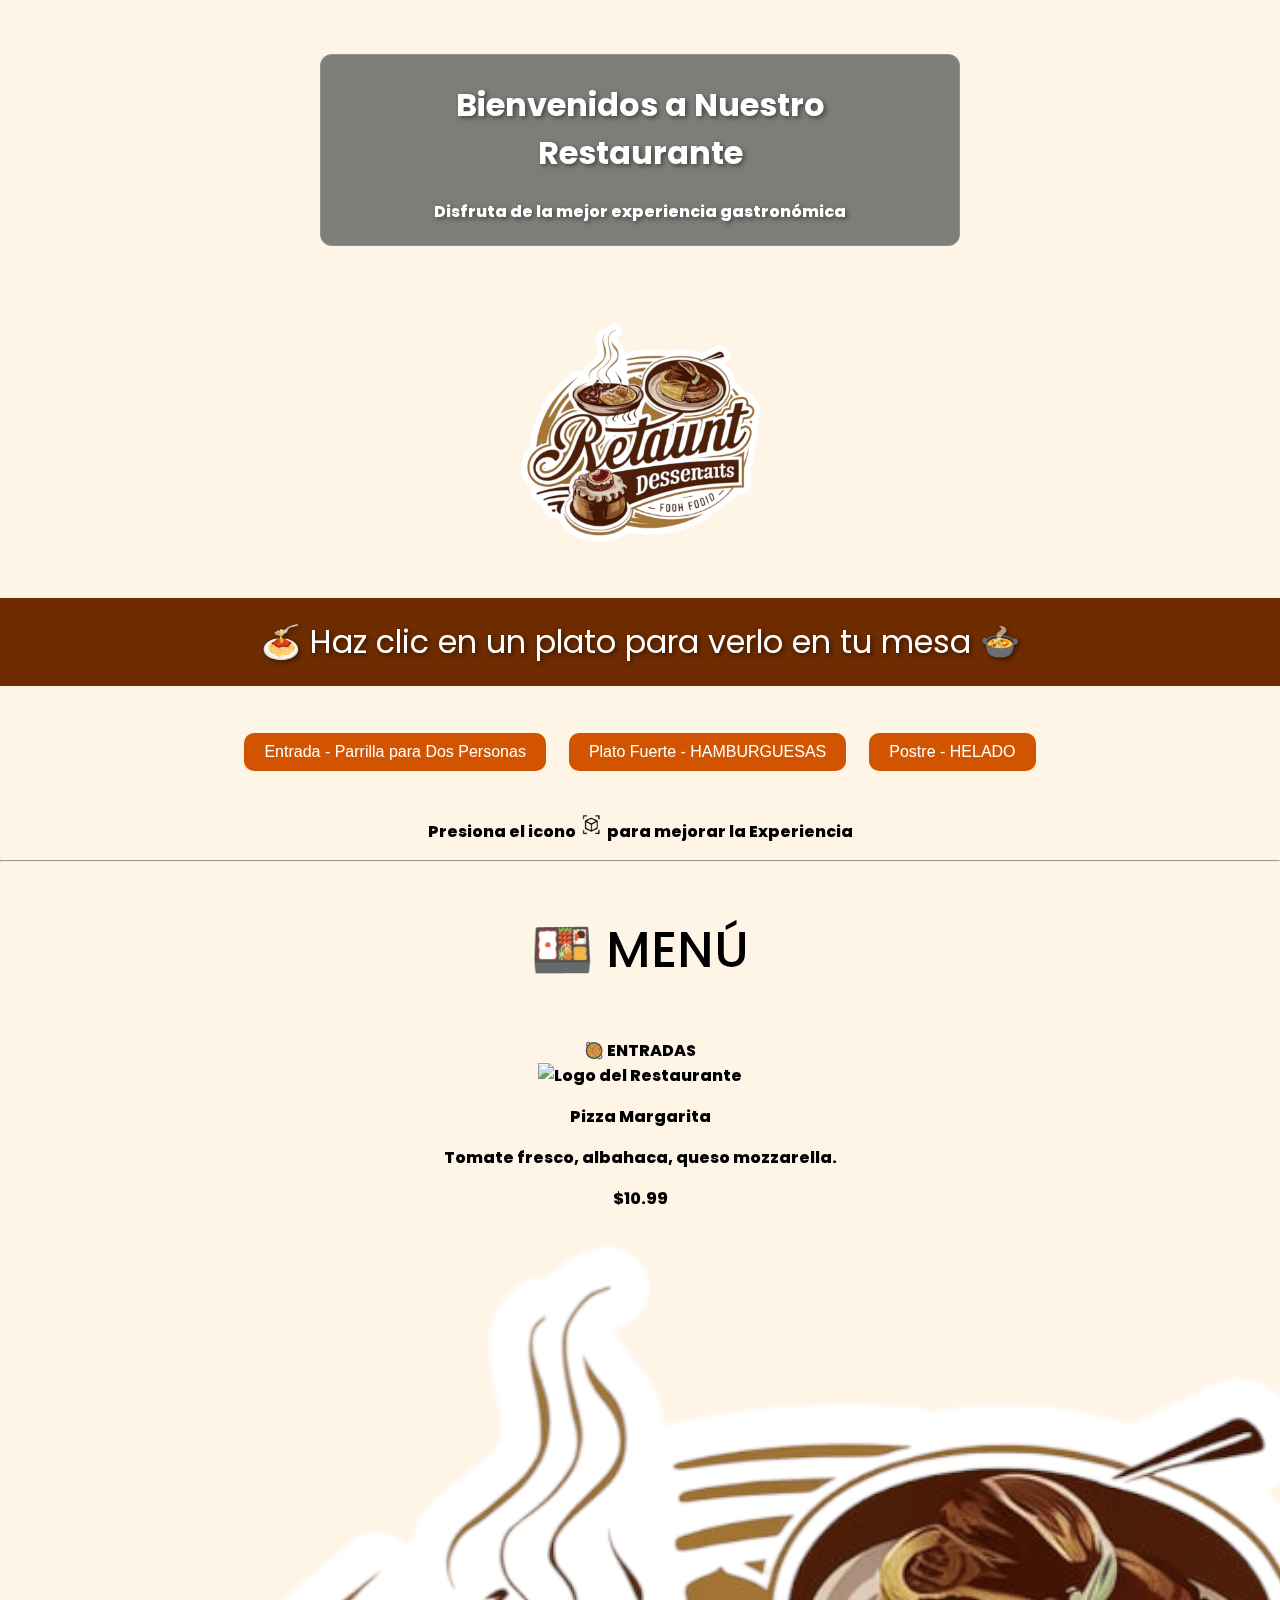
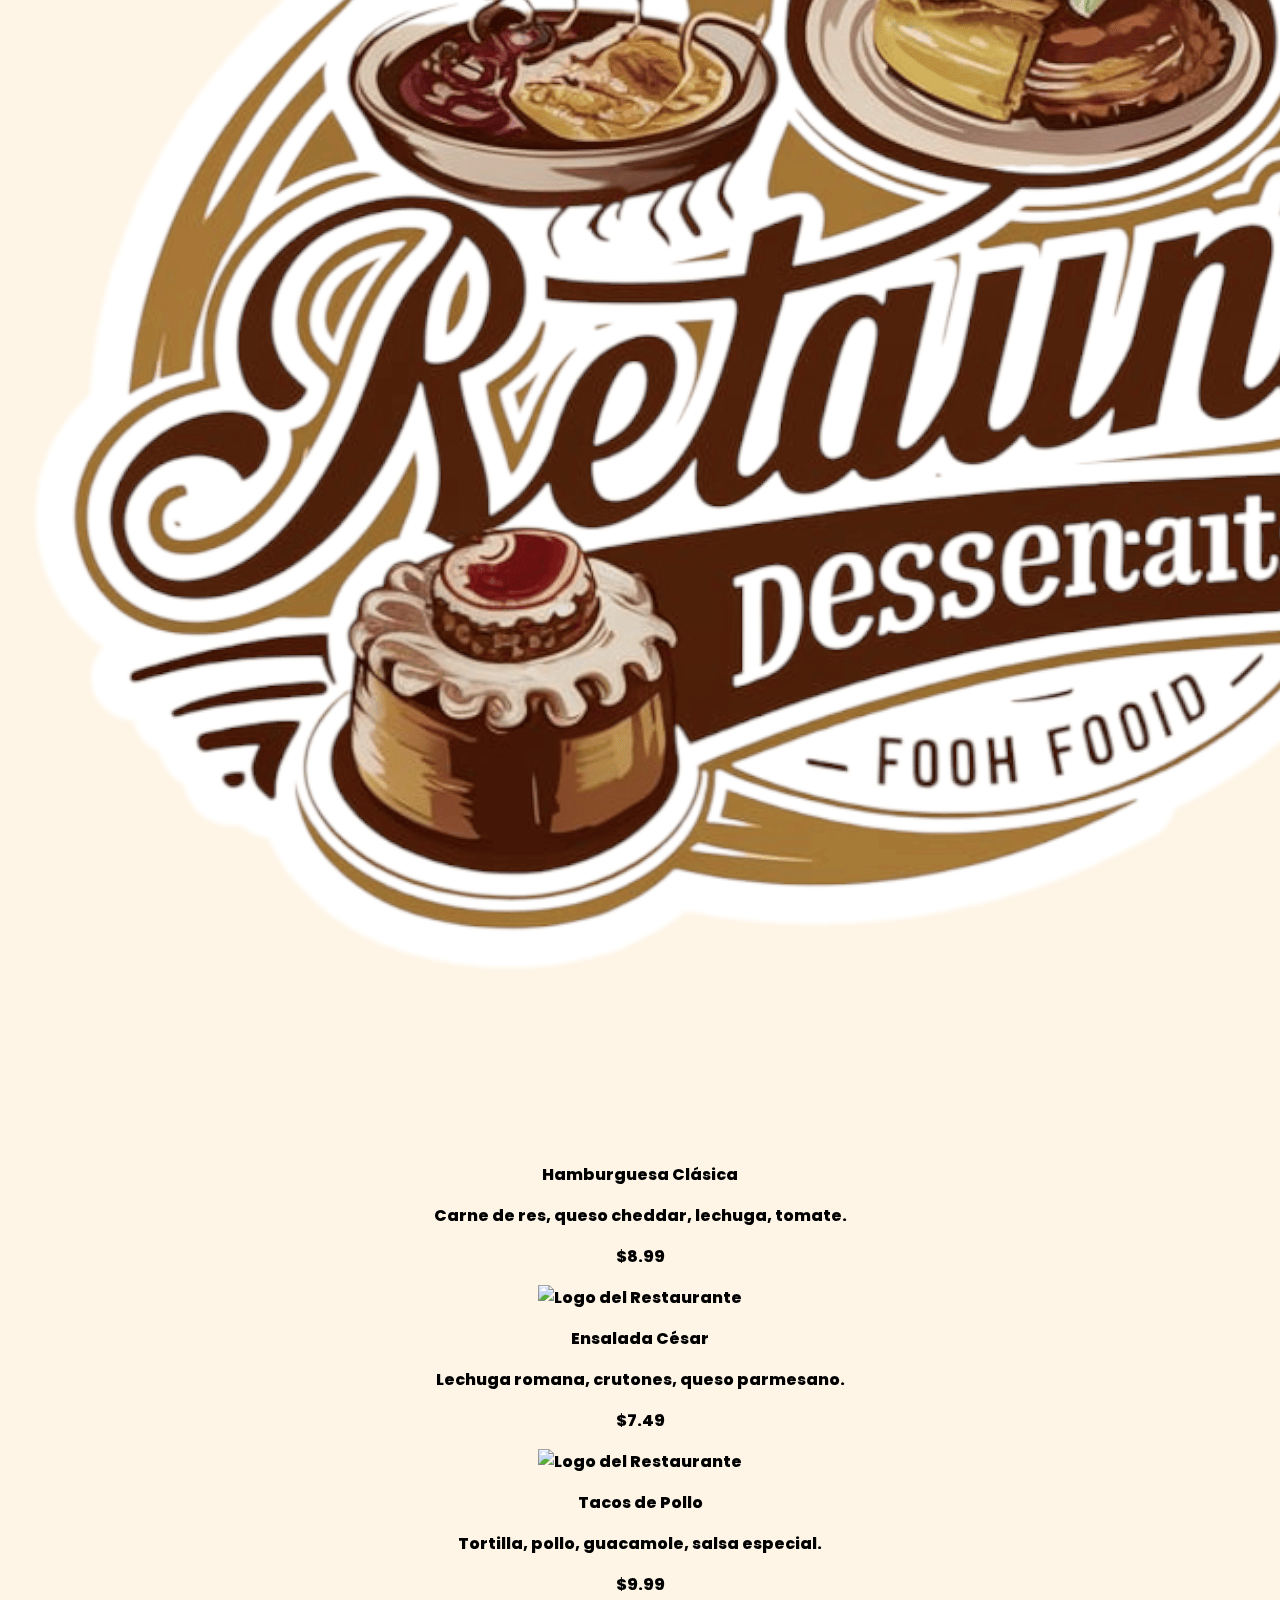
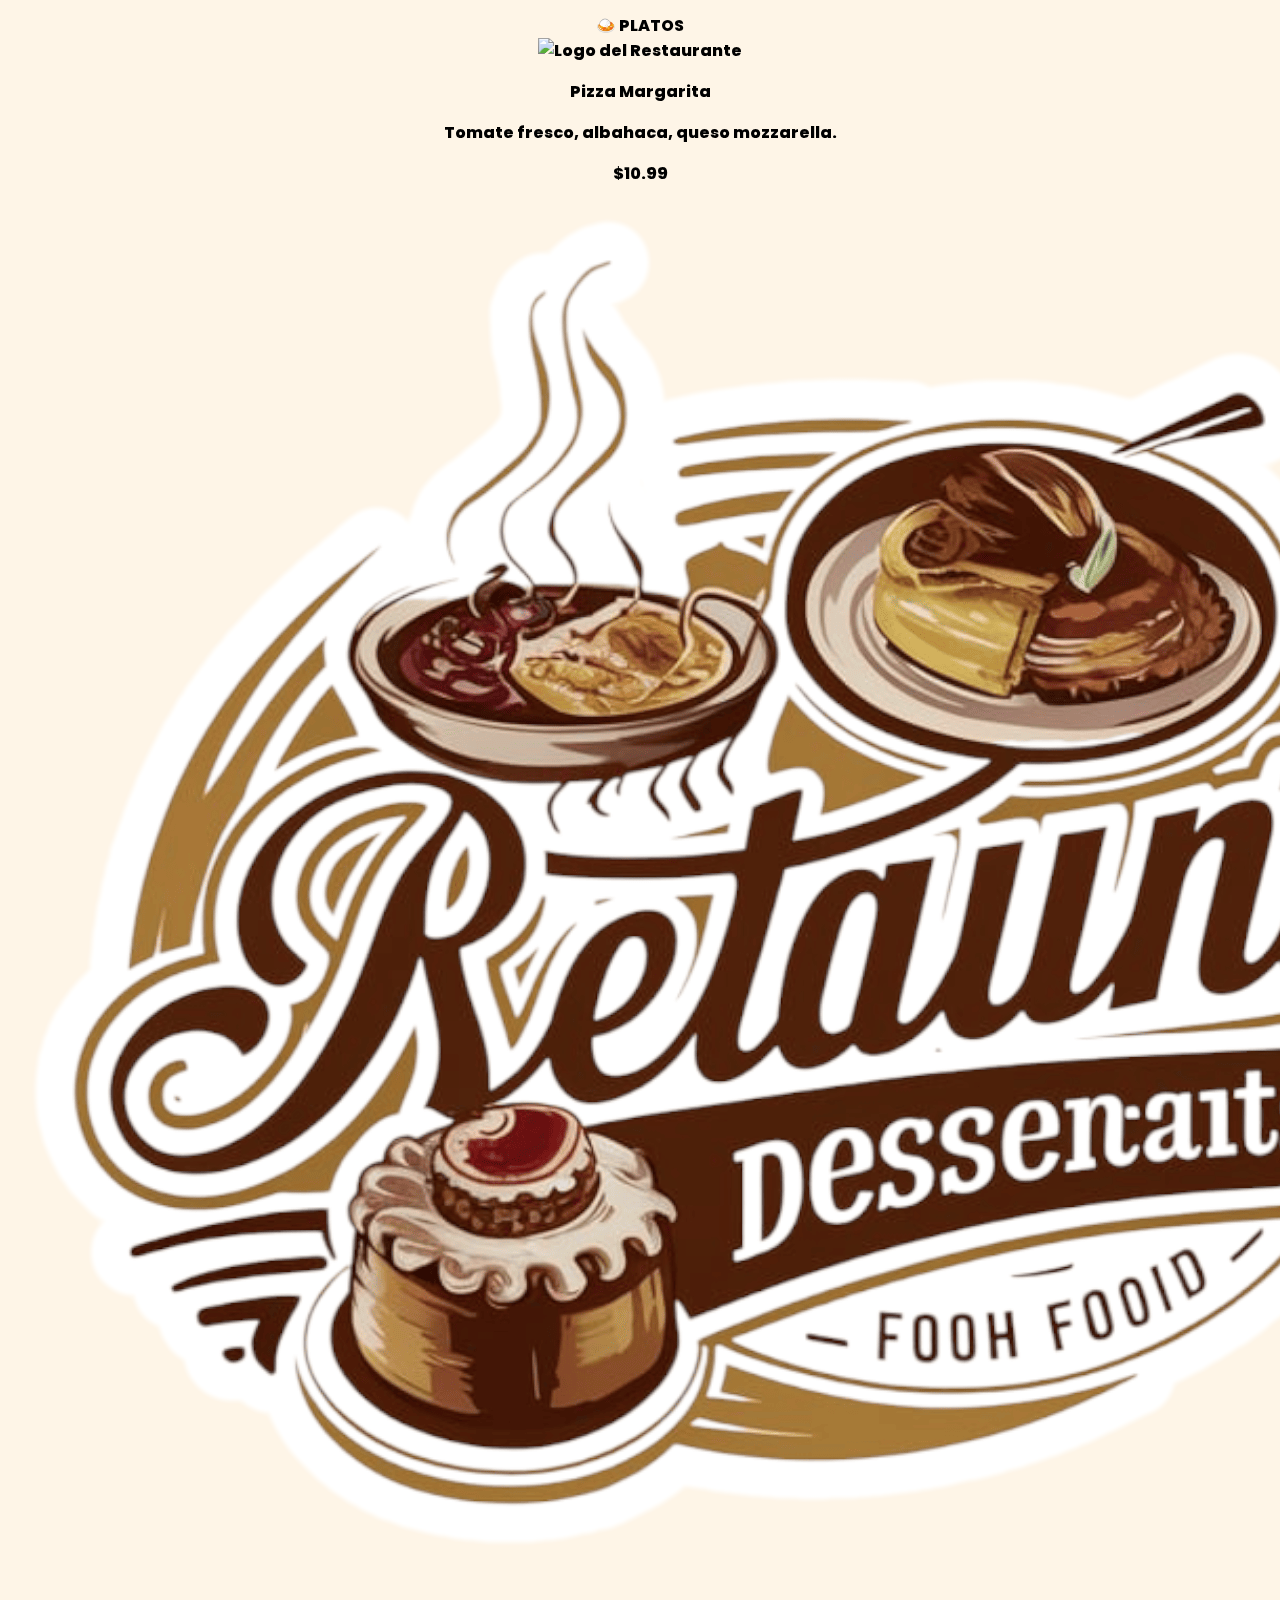
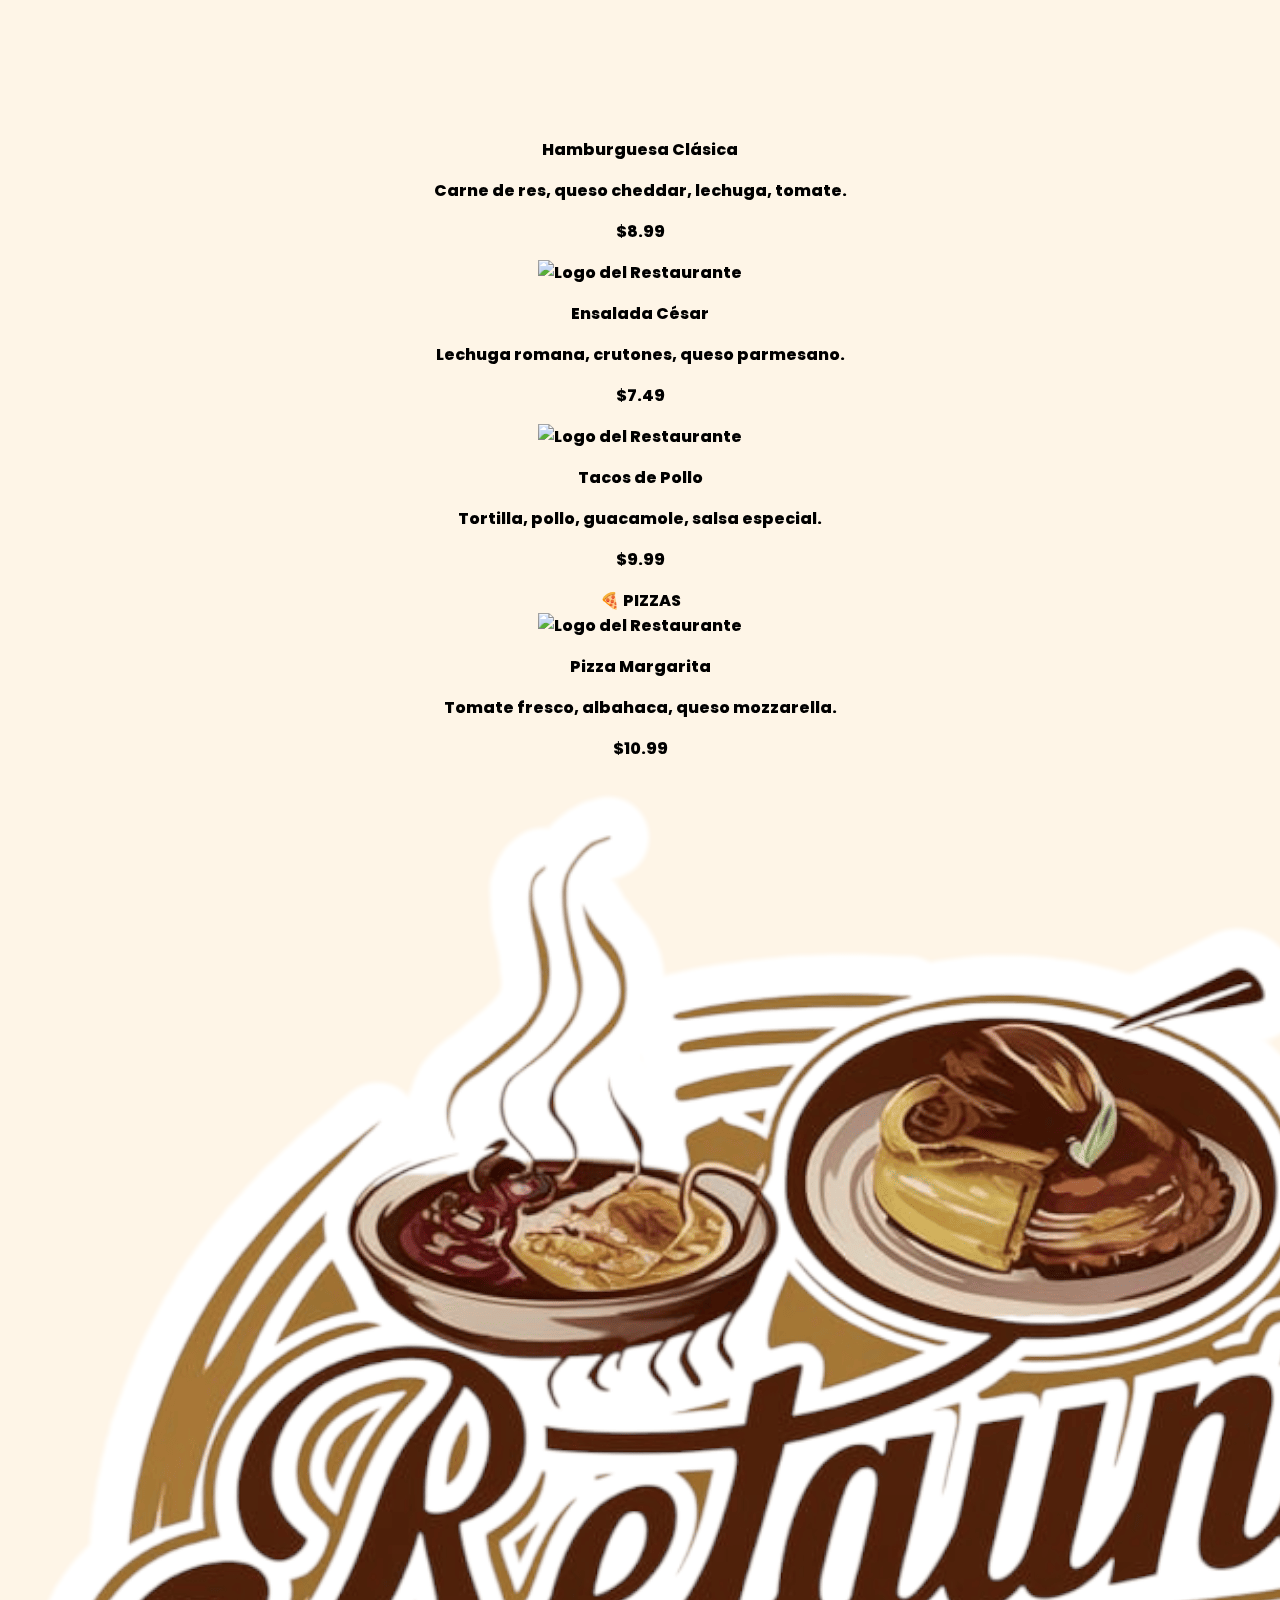
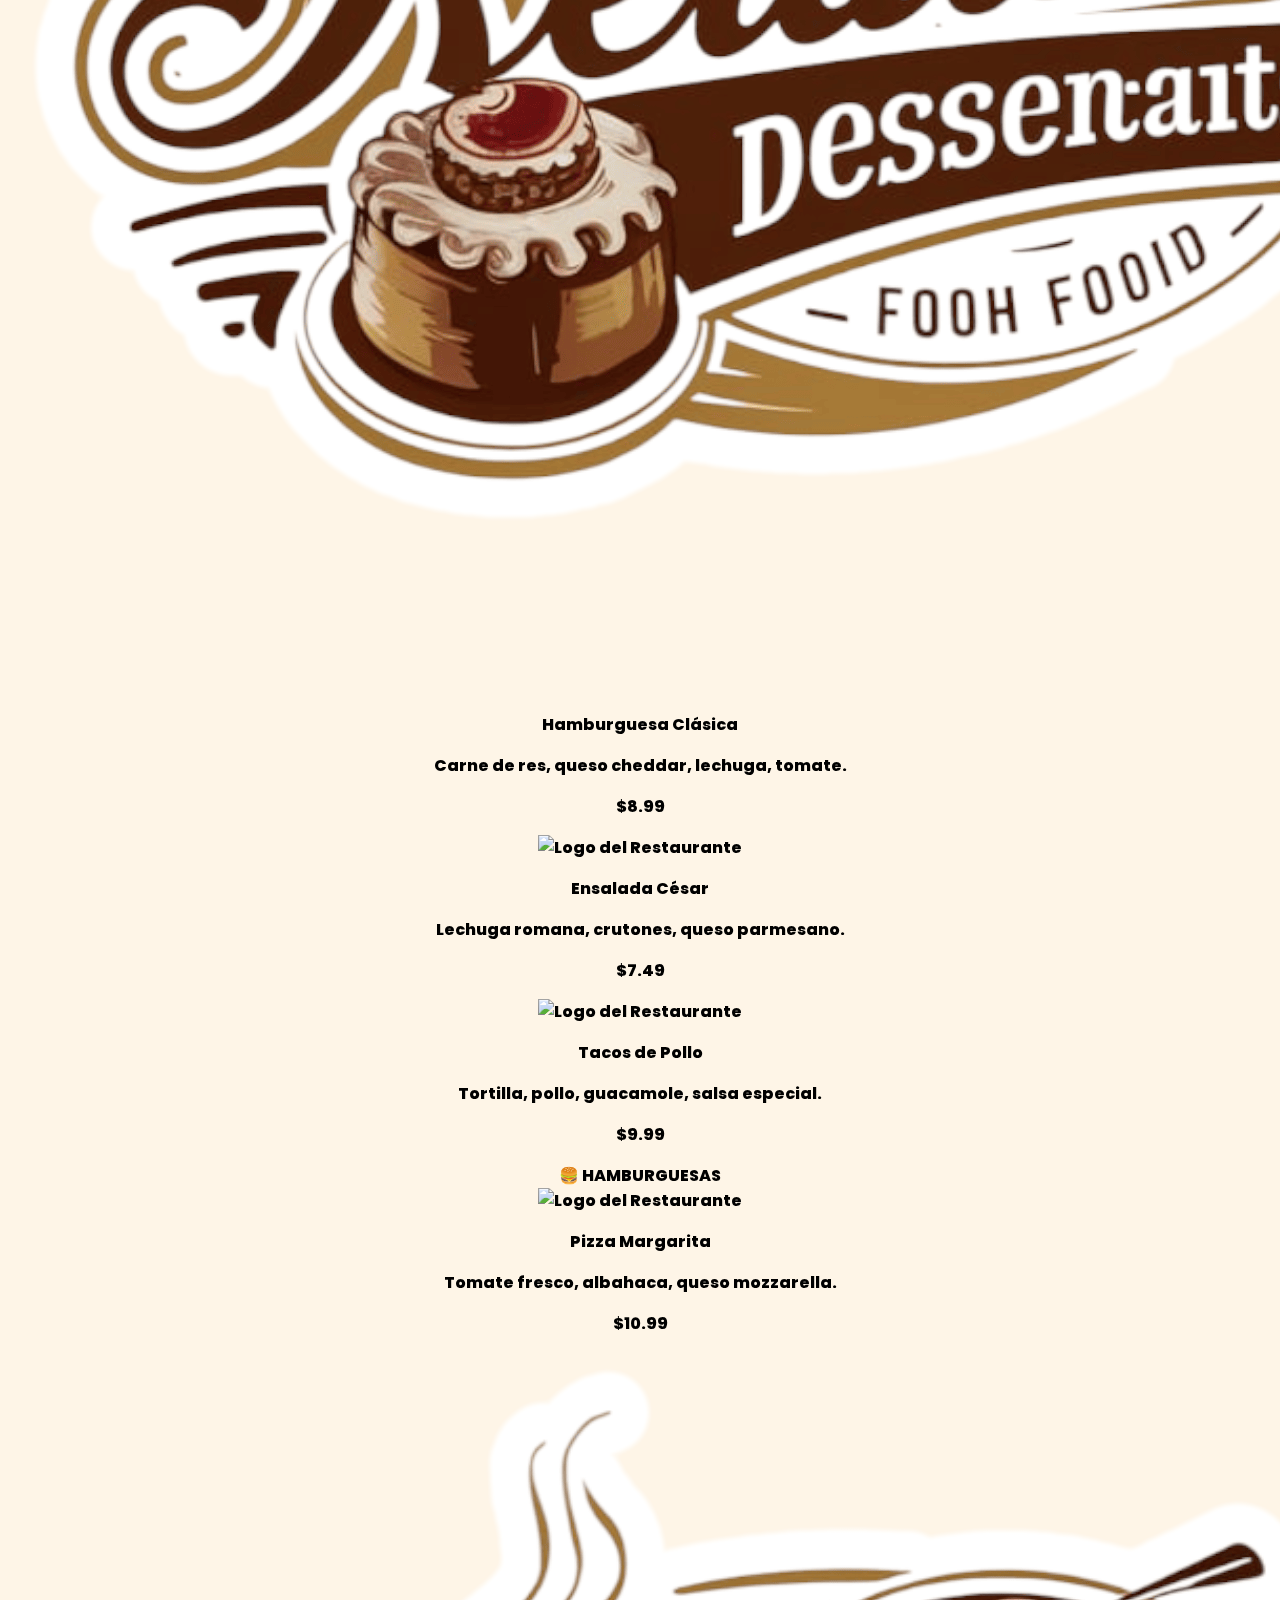
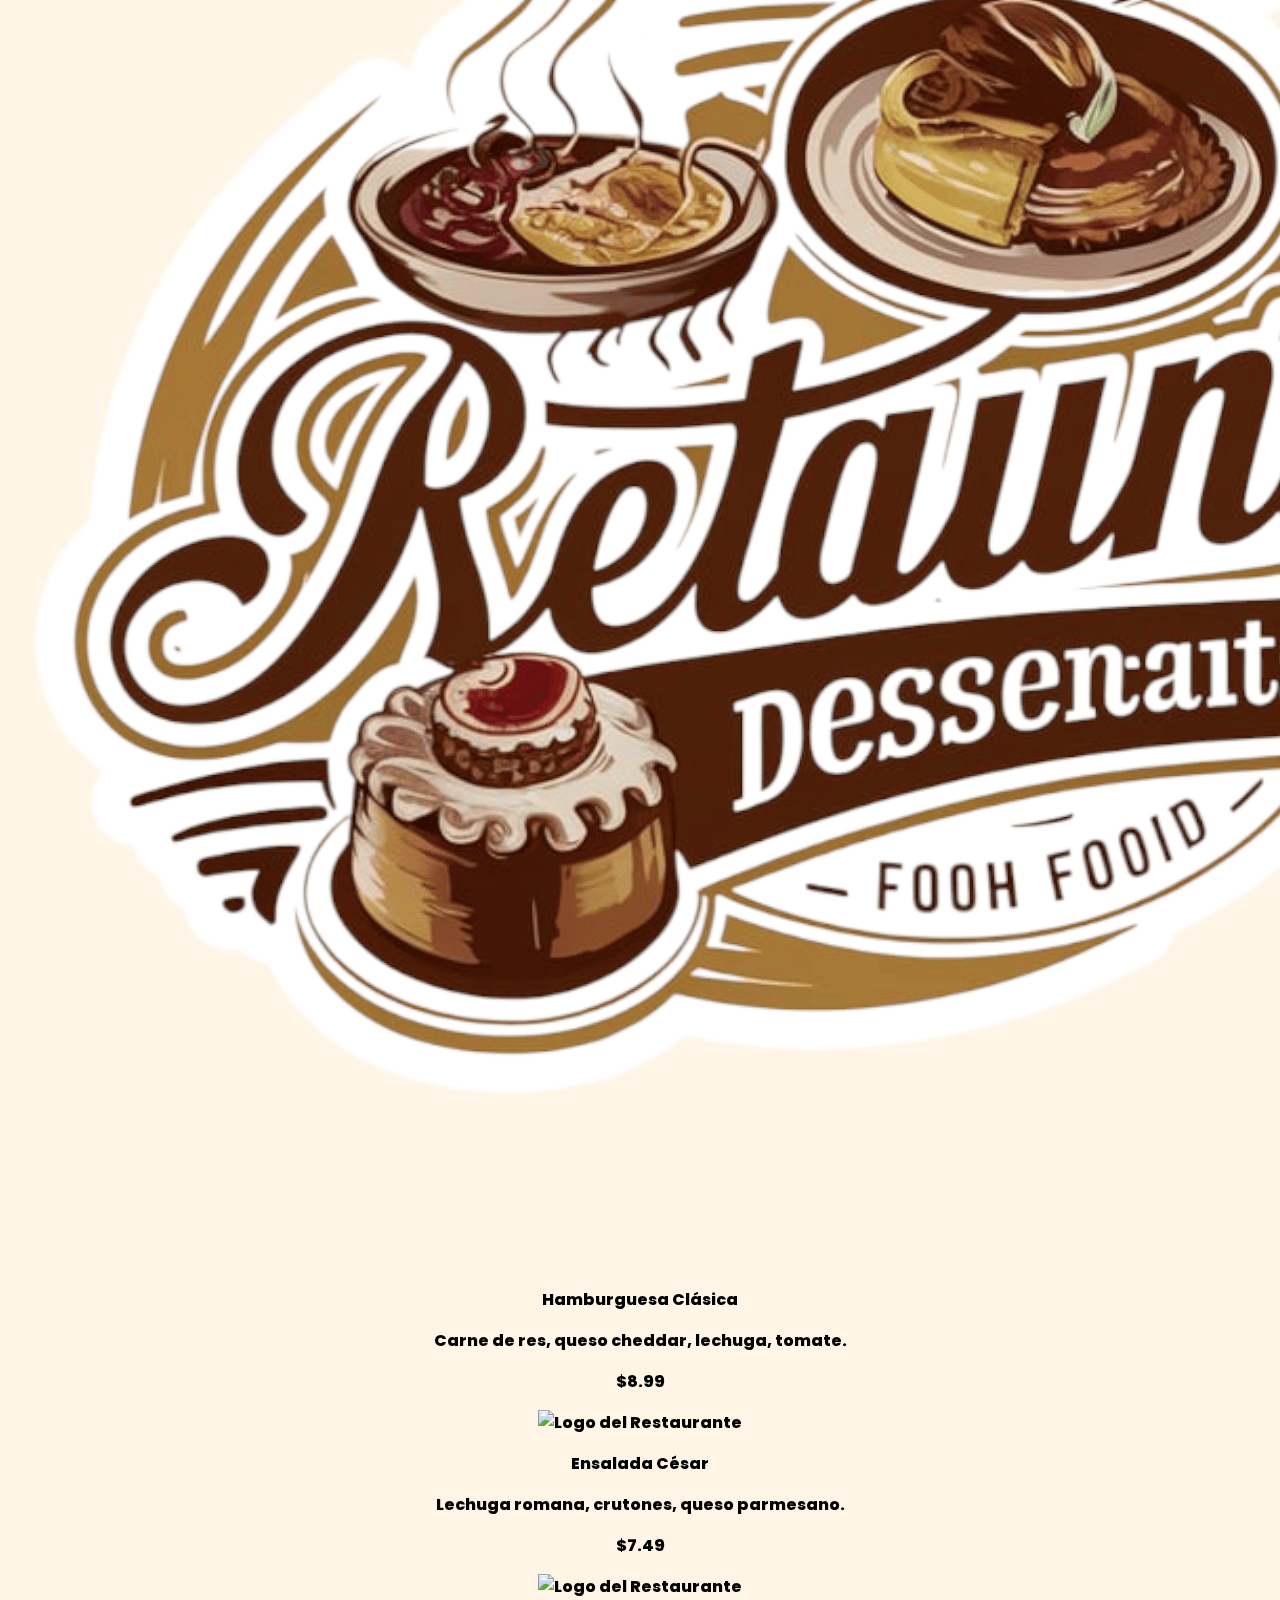
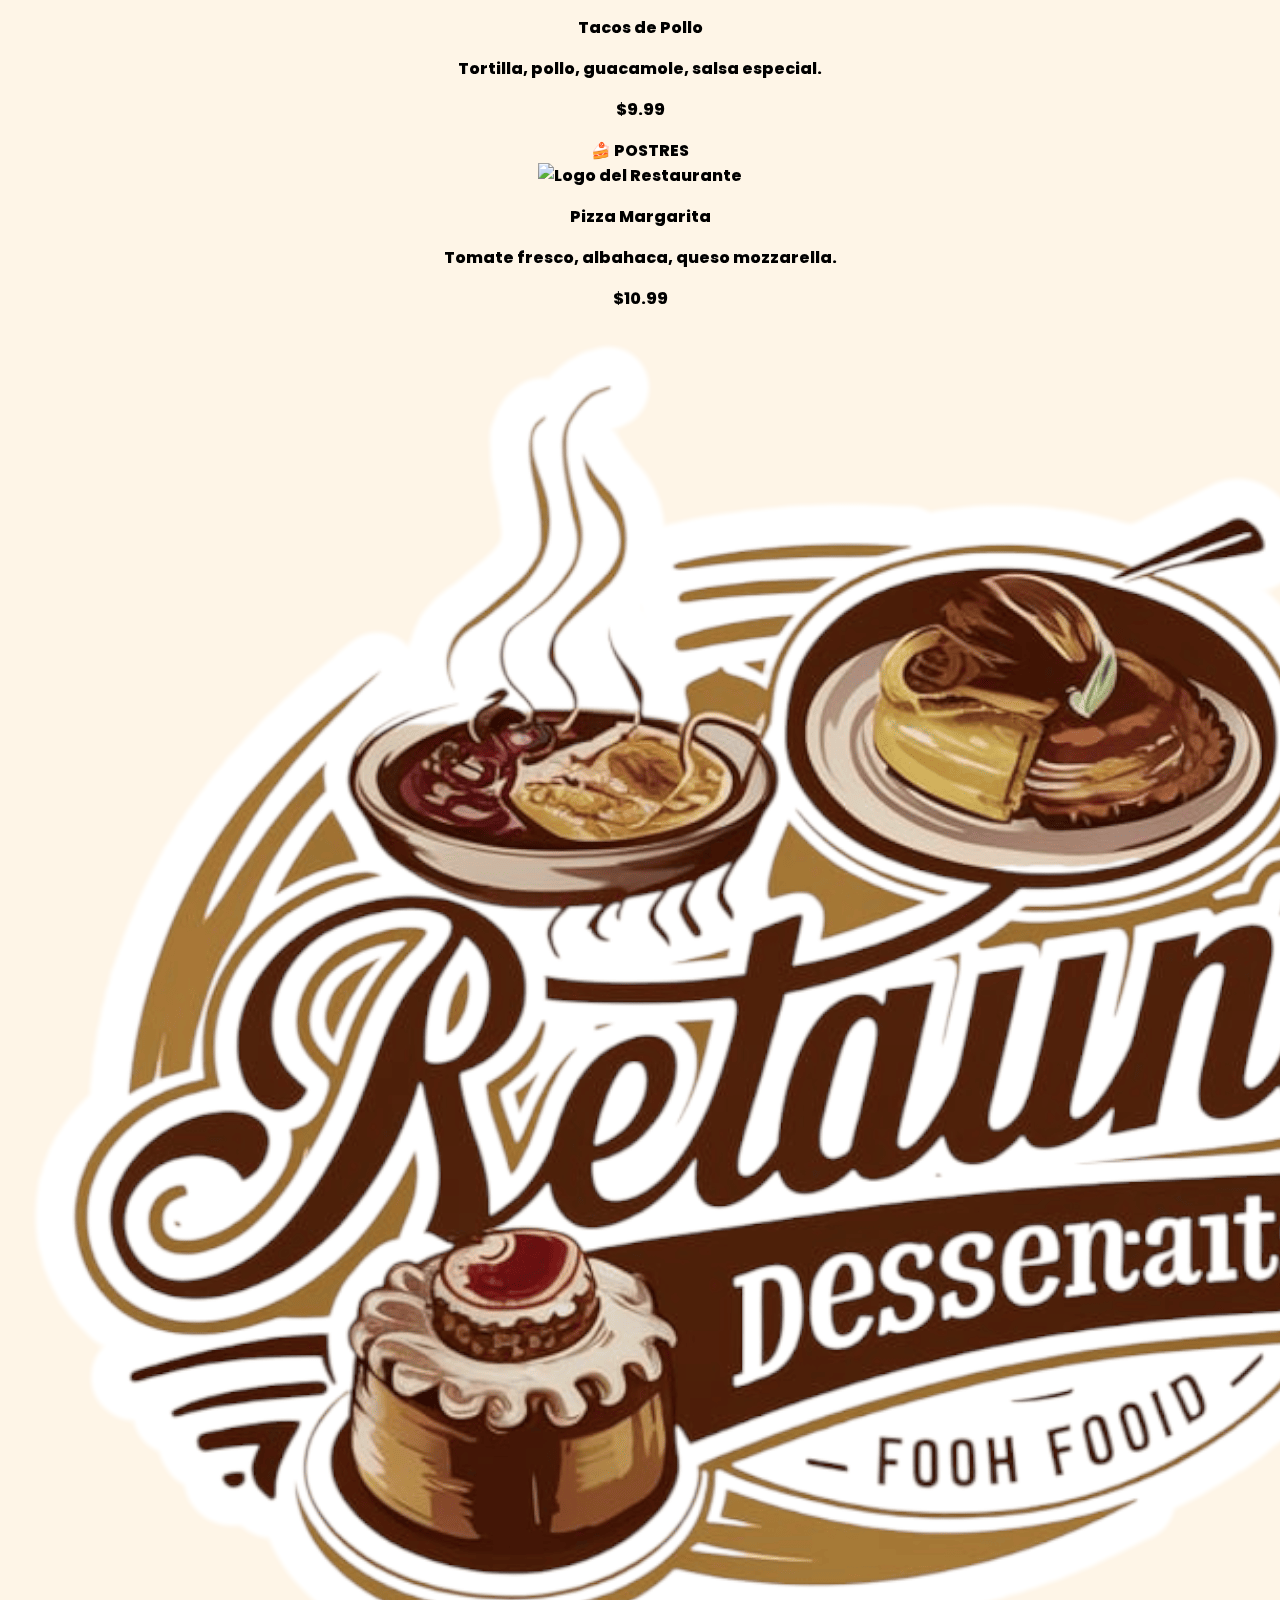
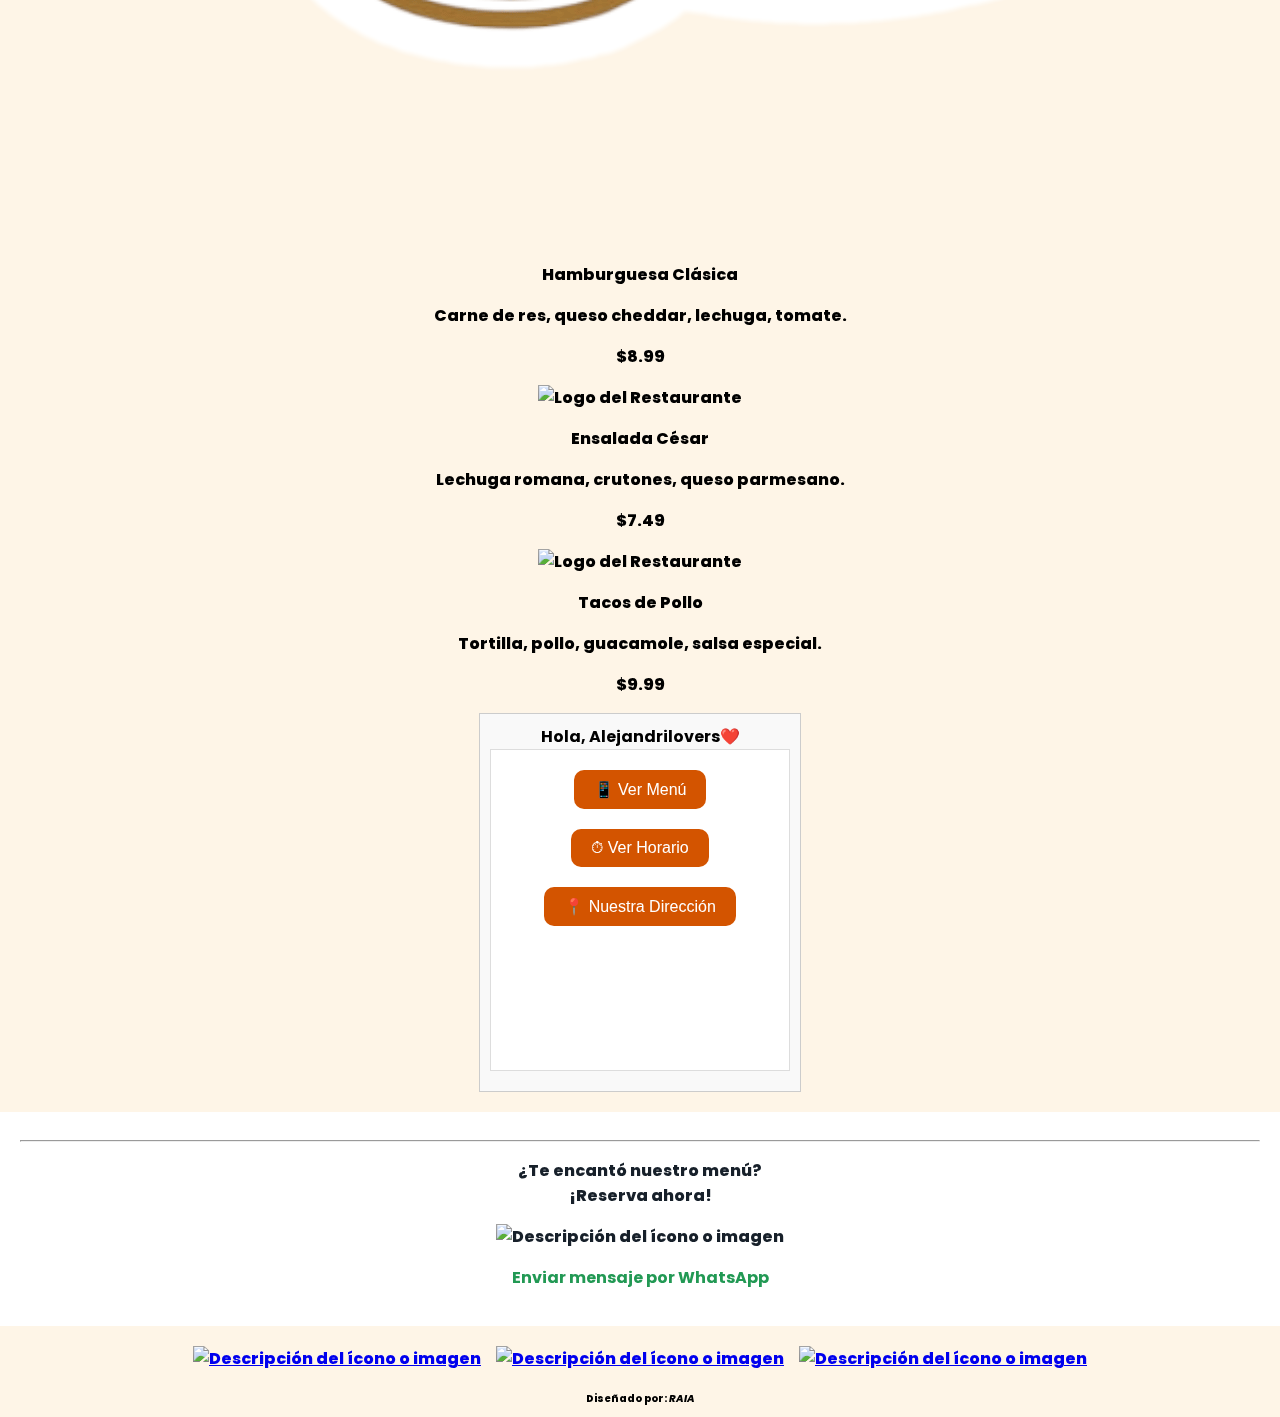
==== index.html @ 394c0b75 "Update index.html" ====
<!DOCTYPE html>
<html lang="es">
<head>
    <meta charset="UTF-8">
    <meta name="viewport" content="width=device-width, initial-scale=1.0">
    <script type="module" src="https://unpkg.com/@google/model-viewer/dist/model-viewer.min.js"></script>
    <title>Menú AR - Restaurante Gourmet</title>
    <link rel="stylesheet" href="tarjetas.css">
    <link href="https://fonts.googleapis.com/css2?family=Poppins:wght@300;400;700;800&display=swap" rel="stylesheet">
     <style>
        @media (max-width: 768px) {
    body {
        padding: 10px;
    }
    button {
        width: 100%; /* Botones adaptativos */
    }
}
        
        body {
            font-family: 'Poppins', sans-serif; 
            font-weight: 800;
            text-align: center;
            background-color: #fef5e7; /* Ejemplo: terracota */;
            margin: 0;
            padding: 0;
        }
           .banner1 {
            position: relative;
            width: 100%;
            height: 300px; /* Ocupa toda la pantalla */
            background: url('https://cdn.pixabay.com/photo/2022/06/07/20/52/curry-7249247_960_720.jpg') no-repeat center center/cover;
        }
        .banner-text1 {
            position: absolute;
            top: 50%;
            left: 50%;
            transform: translate(-50%, -50%);
            color: white;
            text-align: center;
            text-shadow: 2px 2px 5px rgba(0, 0, 0, 0.5); /* Ajusta los valores según lo necesites */
            padding: 5px 50px;
            backdrop-filter: blur(4px) saturate(200%);
    -webkit-backdrop-filter: blur(4px) saturate(200%);
    background-color: rgba(17, 25, 40, 0.54);
    border-radius: 12px;
    border: 1px solid rgba(255, 255, 255, 0.125);
        }
        .titulo1 {
            color: white;
            text-shadow: 2px 2px 5px rgba(0, 0, 0, 0.5); /* Ajusta los valores según lo necesites */
        }
       .titulo2 {
            background-color: #6e2c00;
            color: white;
            font-weight: 400;
            padding: 20px 0;
            margin: 10;
            text-shadow: 2px 2px 5px rgba(0, 0, 0, 0.5); /* Ajusta los valores según lo necesites */
        }
        .logo {
            margin: 20px 0;
        }
        .logo img {
            max-width: 250px;
            height: auto;
        }
        button {
            background-color: #d35400;
            color: white;
            border: none;
            padding: 10px 20px;
            margin: 10px;
            font-size: 16px;
            border-radius: 10px;
            cursor: pointer;
        }
        button:hover {
            background-color: #641e16; /* Ejemplo: terracota */
            color: #FFF;
            cursor: pointer;
        }
        .menu {
            padding: 15px;
        }
        model-viewer {
            width: 100%;
            height: 500px;
            margin: 15px auto;
        }
        .contact {
            margin-top: 20px;
            padding: 20px;
            background-color: #ffffff;
            color: #17202a;
        }
        .contact a {
            color: #229954;
            font-family: 'Poppins', sans-serif; 
            font-weight: 700;
            font-weight: bold;
            text-decoration: none;
        }
    </style>
    <style>
     .sociales {
            display: flex;
            justify-content: center;
            gap: 15px; /* Espacio entre botones */
            margin: 20px 0;
        }
        </style>
    <style>/*chatbot inica*/
   #chatbot {
    width: 300px;
    border: 1px solid #ccc;
    padding: 10px;
    background: #f9f9f9;
    font-family: 'Poppins', sans-serif;
    font-weight: 400;
}  
#chat-history {
    height: 300px;
    overflow-y: auto;
    background: #fff;
    margin-bottom: 10px;
    padding: 10px;
    border: 1px solid #ddd;
}
#send-btn { 
    font-weight: 600;
    width: 85px;
    background: black;
    color: #fff;
    border: none;
    cursor: pointer;
}/*termina chatbot*/
</style>
</head>
<body>
    <!-- Titulo 1 -->
      <div class="banner1">
        <div class="banner-text1">
            <h1 class="titulo1">Bienvenidos a Nuestro Restaurante</h1>
            <p>Disfruta de la mejor experiencia gastronómica</p>
        </div>
    </div>
    <!-- Logo del restaurante -->
       <center><div class="logo"> 
        <img src="logo2.png" alt="Logo Grill style="display: block; margin: 0 auto;">
    </div></center>
    <!-- Titulo 2 --> 
    <center><h1 class="titulo2">🍝 Haz clic en un plato para verlo en tu mesa 🍲</h1></center>

   <!--centra el menu-->
    <center>
        <!-- Botones para seleccionar platos -->
       <div class="menu">
       <button onclick="mostrarModelo('platoensalada.glb')">Entrada - Parrilla para Dos Personas</button>
        <button onclick="mostrarModelo('platoensaladaCOMPRIMIDO.glb')">Plato Fuerte - HAMBURGUESAS</button>
        <button onclick="mostrarModelo('19_12_2024.glb')">Postre - HELADO</button>

        <!-- Visor AR -->
        <model-viewer id="visor" 
                      src="" 
                      alt="Modelo 3D de plato" 
                      auto-rotate 
                      camera-controls 
                      ar>
        </model-viewer>
    </div>
        <p>Presiona el icono <img src="icono.png" style="width:25px; height:25px;"> para mejorar la Experiencia</p>
        <hr>
   </center> <!--termina de centrar el menu-->


   <!--inicia las tarjetas-->
<center>
    <p style="font-size:50px; font-weight:500;">🍱 MENÚ</p>
   <!-- Contenedor principal -->
 <!-- ACORDEON PIZZAS -->
<div class="accordion-container">
    <div class="accordion-header">🥘 ENTRADAS</div>
        <div class="accordion-content">
            <div class="menu-container">
                <div class="menu-card">
                    <img src="logo1.png" alt="Logo del Restaurante">
                    <p class="dish-name divnombreplato">Pizza Margarita</p>
                    <p class="description">Tomate fresco, albahaca, queso mozzarella.</p>
                    <p class="price">$10.99</p>
                </div>
                <div class="menu-card">
                    <img src="logo2.png" alt="Logo del Restaurante">
                    <p class="dish-name divnombreplato">Hamburguesa Clásica</p>
                    <p class="description">Carne de res, queso cheddar, lechuga, tomate.</p>
                    <p class="price">$8.99</p>
                </div>
                <div class="menu-card">
                    <img src="logo3.png" alt="Logo del Restaurante">
                    <p class="dish-name divnombreplato">Ensalada César</p>
                    <p class="description">Lechuga romana, crutones, queso parmesano.</p>
                    <p class="price">$7.49</p>
                </div>
                <div class="menu-card">
                    <img src="logo4.png" alt="Logo del Restaurante">
                    <p class="dish-name divnombreplato">Tacos de Pollo</p>
                    <p class="description">Tortilla, pollo, guacamole, salsa especial.</p>
                    <p class="price">$9.99</p>
                </div>
            </div>
        </div>
    </div>
</div>

<!-- ACORDEON PLATOS -->
<div class="accordion-container">
    <div class="accordion-header">🍛 PLATOS</div>
        <div class="accordion-content">
            <div class="menu-container">
                <div class="menu-card">
                    <img src="logo1.png" alt="Logo del Restaurante">
                    <p class="dish-name divnombreplato">Pizza Margarita</p>
                    <p class="description">Tomate fresco, albahaca, queso mozzarella.</p>
                    <p class="price">$10.99</p>
                </div>
                <div class="menu-card">
                    <img src="logo2.png" alt="Logo del Restaurante">
                    <p class="dish-name divnombreplato">Hamburguesa Clásica</p>
                    <p class="description">Carne de res, queso cheddar, lechuga, tomate.</p>
                    <p class="price">$8.99</p>
                </div>
                <div class="menu-card">
                    <img src="logo3.png" alt="Logo del Restaurante">
                    <p class="dish-name divnombreplato">Ensalada César</p>
                    <p class="description">Lechuga romana, crutones, queso parmesano.</p>
                    <p class="price">$7.49</p>
                </div>
                <div class="menu-card">
                    <img src="logo4.png" alt="Logo del Restaurante">
                    <p class="dish-name divnombreplato">Tacos de Pollo</p>
                    <p class="description">Tortilla, pollo, guacamole, salsa especial.</p>
                    <p class="price">$9.99</p>
                </div>
            </div>
        </div>
    </div>
</div>

<!-- ACORDEON PIZZAS -->
<div class="accordion-container">
    <div class="accordion-header">🍕 PIZZAS</div>
        <div class="accordion-content">
            <div class="menu-container">
                <div class="menu-card">
                    <img src="logo1.png" alt="Logo del Restaurante">
                    <p class="dish-name divnombreplato">Pizza Margarita</p>
                    <p class="description">Tomate fresco, albahaca, queso mozzarella.</p>
                    <p class="price">$10.99</p>
                </div>
                <div class="menu-card">
                    <img src="logo2.png" alt="Logo del Restaurante">
                    <p class="dish-name divnombreplato">Hamburguesa Clásica</p>
                    <p class="description">Carne de res, queso cheddar, lechuga, tomate.</p>
                    <p class="price">$8.99</p>
                </div>
                <div class="menu-card">
                    <img src="logo3.png" alt="Logo del Restaurante">
                    <p class="dish-name divnombreplato">Ensalada César</p>
                    <p class="description">Lechuga romana, crutones, queso parmesano.</p>
                    <p class="price">$7.49</p>
                </div>
                <div class="menu-card">
                    <img src="logo4.png" alt="Logo del Restaurante">
                    <p class="dish-name divnombreplato">Tacos de Pollo</p>
                    <p class="description">Tortilla, pollo, guacamole, salsa especial.</p>
                    <p class="price">$9.99</p>
                </div>
            </div>
        </div>
    </div>
</div>
<!-- ACORDEON HAMBUEGUESAS -->
<div class="accordion-container">
    <div class="accordion-header">🍔 HAMBURGUESAS</div>
        <div class="accordion-content">
            <div class="menu-container">
                <div class="menu-card">
                    <img src="logo1.png" alt="Logo del Restaurante">
                    <p class="dish-name divnombreplato">Pizza Margarita</p>
                    <p class="description">Tomate fresco, albahaca, queso mozzarella.</p>
                    <p class="price">$10.99</p>
                </div>
                <div class="menu-card">
                    <img src="logo2.png" alt="Logo del Restaurante">
                    <p class="dish-name divnombreplato">Hamburguesa Clásica</p>
                    <p class="description">Carne de res, queso cheddar, lechuga, tomate.</p>
                    <p class="price">$8.99</p>
                </div>
                <div class="menu-card">
                    <img src="logo3.png" alt="Logo del Restaurante">
                    <p class="dish-name divnombreplato">Ensalada César</p>
                    <p class="description">Lechuga romana, crutones, queso parmesano.</p>
                    <p class="price">$7.49</p>
                </div>
                <div class="menu-card">
                    <img src="logo4.png" alt="Logo del Restaurante">
                    <p class="dish-name divnombreplato">Tacos de Pollo</p>
                    <p class="description">Tortilla, pollo, guacamole, salsa especial.</p>
                    <p class="price">$9.99</p>
                </div>
            </div>
        </div>
    </div>
</div>
<!-- ACORDEON POSTRES -->
<div class="accordion-container">
    <div class="accordion-header">🍰 POSTRES</div>
        <div class="accordion-content">
            <div class="menu-container">
                <div class="menu-card">
                    <img src="logo1.png" alt="Logo del Restaurante">
                    <p class="dish-name divnombreplato">Pizza Margarita</p>
                    <p class="description">Tomate fresco, albahaca, queso mozzarella.</p>
                    <p class="price">$10.99</p>
                </div>
                <div class="menu-card">
                    <img src="logo2.png" alt="Logo del Restaurante">
                    <p class="dish-name divnombreplato">Hamburguesa Clásica</p>
                    <p class="description">Carne de res, queso cheddar, lechuga, tomate.</p>
                    <p class="price">$8.99</p>
                </div>
                <div class="menu-card">
                    <img src="logo3.png" alt="Logo del Restaurante">
                    <p class="dish-name divnombreplato">Ensalada César</p>
                    <p class="description">Lechuga romana, crutones, queso parmesano.</p>
                    <p class="price">$7.49</p>
                </div>
                <div class="menu-card">
                    <img src="logo4.png" alt="Logo del Restaurante">
                    <p class="dish-name divnombreplato">Tacos de Pollo</p>
                    <p class="description">Tortilla, pollo, guacamole, salsa especial.</p>
                    <p class="price">$9.99</p>
                </div>
            </div>
        </div>
    </div>
</div>
</center>

<!--termina las tarjetas-->
    



    <!-- Sección de Chatbot -->
    <center>
   <div id="chatbot">
    <div><B>Hola, Alejandrilovers❤️</B></div>
    <div id="chat-history"></div>
     </div>
    </center>
    <!-- Sección de contacto -->
    
    <div class="contact">
        <hr>
        <p>¿Te encantó nuestro menú?<br>¡Reserva ahora!</p>
        <p><img src="https://img.icons8.com/?size=100&id=QkXeKixybttw&format=png&color=000000" alt="Descripción del ícono o imagen"></p>
        <p><a href="https://wa.me/+584149104679" target="_blank">Enviar mensaje por WhatsApp</a></p>
    </div>
    <!-- Sección de Redes Sociales -->
    <div class="sociales">
        <a href="https://facebook.com" target="_blank"  title="Facebook"><img src="https://img.icons8.com/?size=100&id=yGcWL8copNNQ&format=png&color=000000" alt="Descripción del ícono o imagen" style="width:60px; height:60px;"></a>
        <a href="https://instagram.com" target="_blank" title="Instagram"><img src="https://img.icons8.com/?size=100&id=Xy10Jcu1L2Su&format=png&color=000000" alt="Descripción del ícono o imagen" style="width:60px; height:60px;"></a>
        <a href="https://twitter.com" target="_blank"  title="Twitter"><img src="https://img.icons8.com/?size=100&id=K6KK5ISTAWwE&format=png&color=000000" alt="Descripción del ícono o imagen" style="width:60px; height:60px;"></a>
    </div>
    <p style="font-size: 10px;">Diseñado por: <i>RAIA</i></p>
    <script>
        function mostrarModelo(url) {
            document.getElementById('visor').setAttribute('src', url);
        }
    </script>
    <script>
        // Seleccionar todos los encabezados de acordeón
        const accordionHeaders = document.querySelectorAll('.accordion-header');

        accordionHeaders.forEach(header => {
            header.addEventListener('click', () => {
                const content = header.nextElementSibling;
                content.classList.toggle('open');
            });
        });
    </script>
     <script src="chatbot.js"></script>
   </body>
</html>
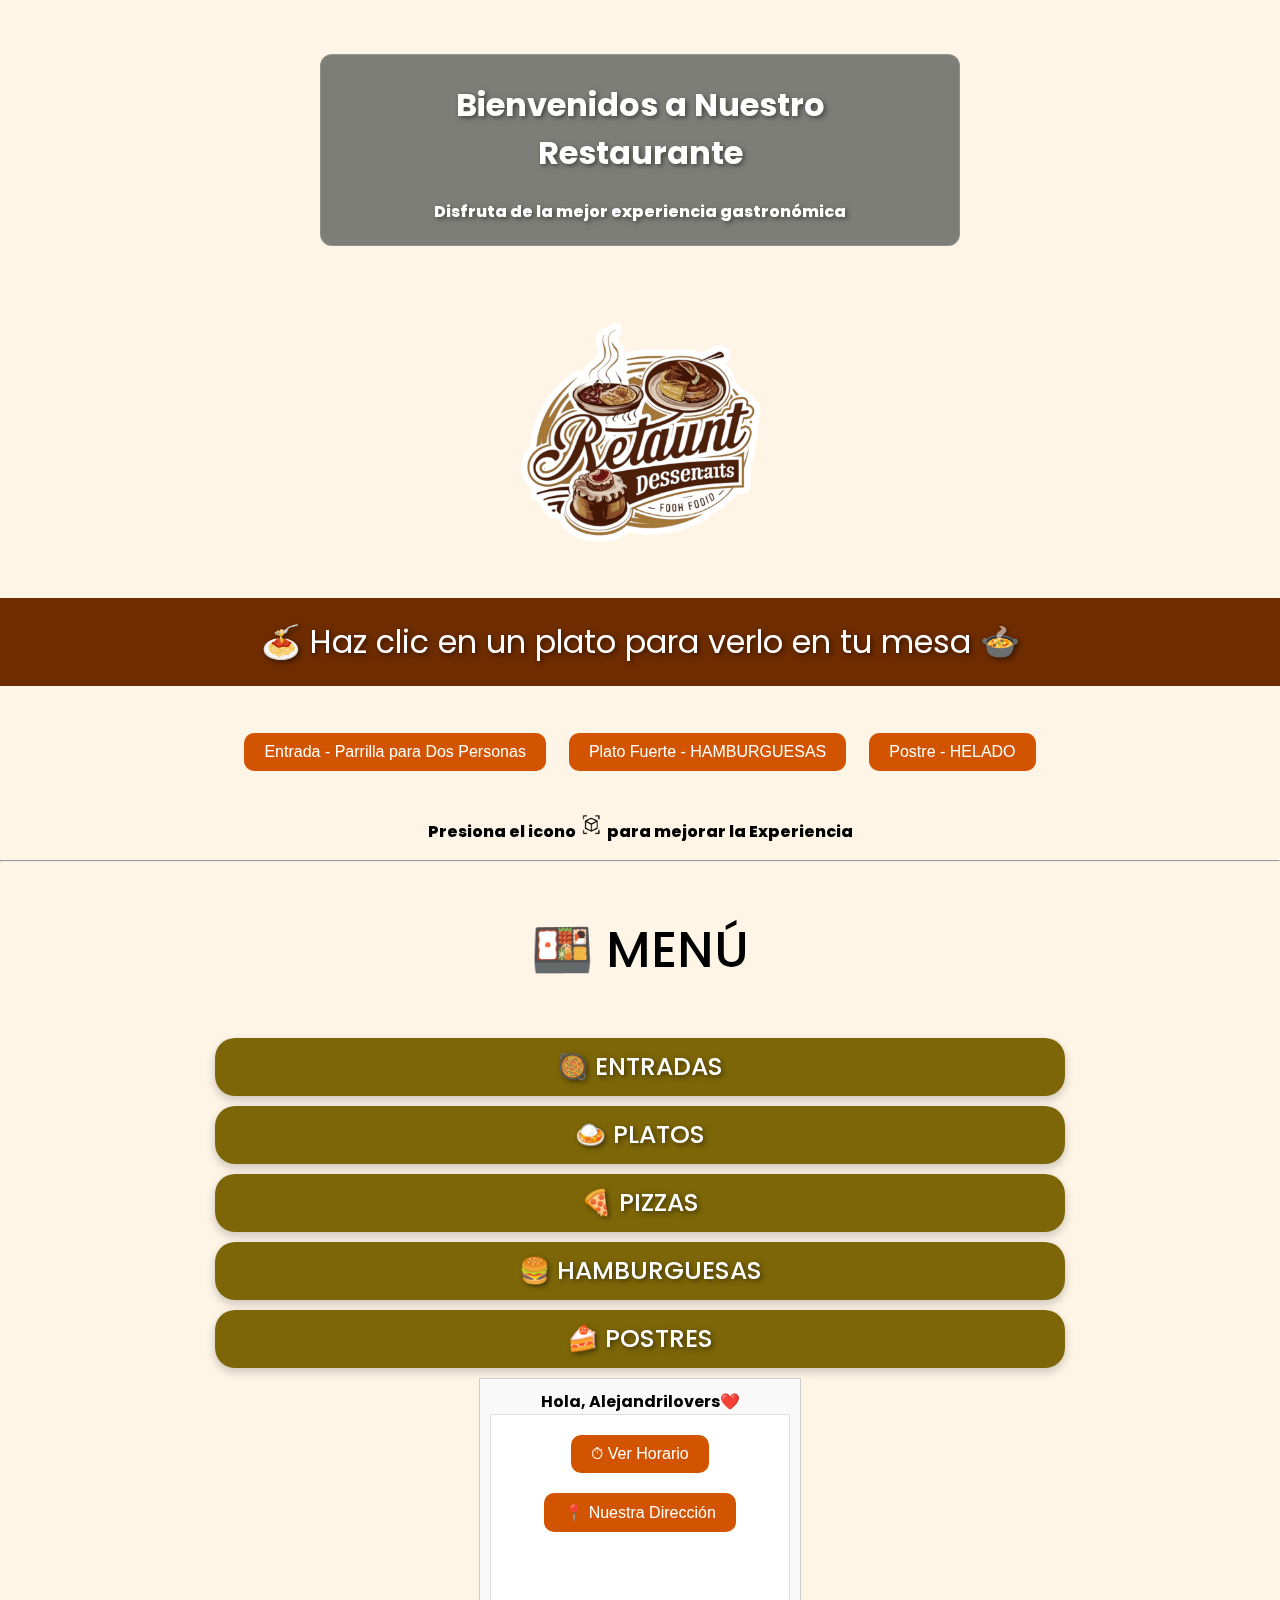
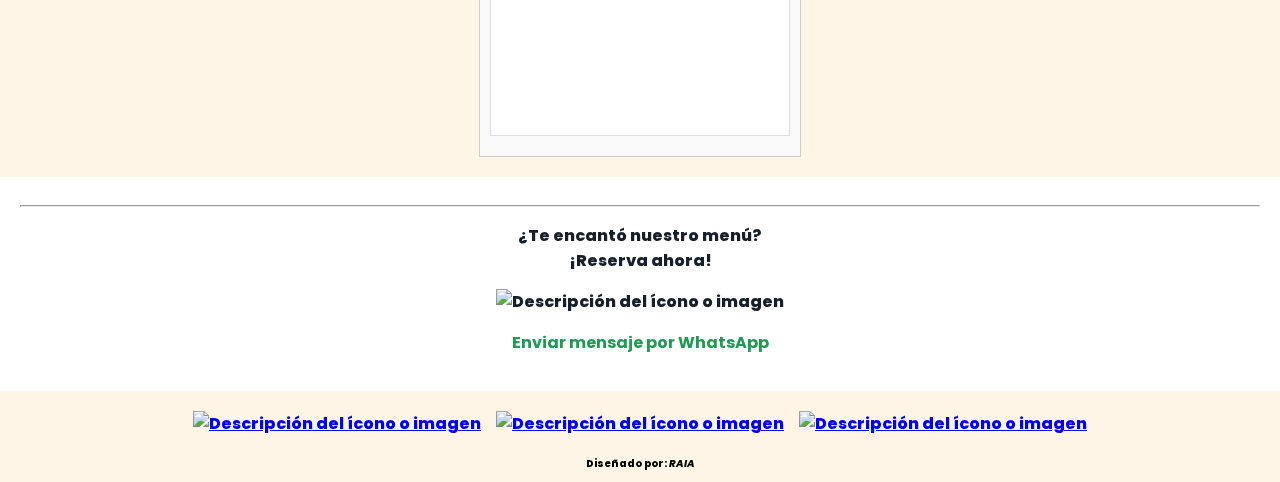
==== commit b8bbf834: "Update index.html" ====
--- a/index.html
+++ b/index.html
@@ -8,15 +8,7 @@
     <link rel="stylesheet" href="tarjetas.css">
     <link href="https://fonts.googleapis.com/css2?family=Poppins:wght@300;400;700;800&display=swap" rel="stylesheet">
      <style>
-        @media (max-width: 768px) {
-    body {
-        padding: 10px;
-    }
-    button {
-        width: 100%; /* Botones adaptativos */
-    }
-}
-        
+       
         body {
             font-family: 'Poppins', sans-serif; 
             font-weight: 800;
--- a/tarjetas.css
+++ b/tarjetas.css
@@ -0,0 +1,99 @@
+ /* Contenedor principal */
+    .accordion-container {
+            width: 100%;
+            max-width: 850px;
+            margin: 10px;
+            border: 0px solid #ddd;
+            border-radius: 20px;
+            overflow: hidden;
+            background: white;
+            box-shadow: 0 4px 10px rgba(0, 0, 0, 0.2);
+        }
+        .accordion-header {
+            background-color: #7d6608; /* color de fondo de acordeon antes de pasar el mouse*/
+            color: white;
+            padding: 10px;
+            cursor: pointer;
+            font-size: 25px; /*tamaño de texto */
+            text-shadow: 2px 2px 5px rgba(0, 0, 0, 0.5); /* Ajusta los valores según lo necesites */
+            font-weight: 500;
+            border-bottom:0px solid #ddd;
+            text-align: center;
+        }
+
+        .accordion-header:hover {
+            background-color: #ca6f1e; /* color de fondo de acordeon al  pasar el mouse*/
+        }
+
+        .accordion-content {
+            max-height: 0;
+            overflow: hidden;
+            transition: max-height 0.9s ease-out, padding 0.9s ease-out;
+            padding: 0 15px;
+            background-color: #fff;
+        }
+
+        .accordion-content.open {
+            max-height: 1500px; /* Ajusta según el contenido máximo */
+            padding: 15px;
+        }
+
+    .menu-container {
+        display: flex;
+        flex-wrap: wrap; /* Permite que las tarjetas salten a la siguiente línea si no caben */
+        gap: 20px; /* Espacio entre las tarjetas */
+        justify-content: center; /* Centra las tarjetas horizontalmente */
+        padding: 20px;
+        margin: 10px auto;
+        max-width: 1200px; /* Ancho máximo del contenedor */
+    }
+
+    /* Tarjetas */
+    .menu-card {
+        background: white;
+        border-radius: 10px;
+        box-shadow: 0 4px 10px rgba(0, 0, 0, 0.2);
+        max-width: 250px;
+        width: 100%; /* Ajusta el ancho al contenedor */
+        padding: 10px;
+        text-align: center;
+        border: 1px solid #ddd;
+    }
+
+    /* Imagen dentro de la tarjeta */
+    .menu-card img {
+        width: 60px;
+        height: auto;
+        margin-bottom: 5px;
+        border-radius: 50%;
+    }
+
+    /* Nombre del plato */
+    .menu-card .dish-name {
+        font-size: 20px;
+        font-weight: bold;
+        margin: 10px 0 5px;
+    }
+
+    /* Descripción del plato */
+    .menu-card .description {
+        font-size: 16px;
+        color: #555;
+        font-weight: 400;
+        margin: 5px 0;
+    }
+
+    /* Precio */
+    .menu-card .price {
+        font-size: 18px;
+        font-weight: bold;
+        color: #27ae60;
+        margin-top: 10px;
+    }
+    .divnombreplato
+    {
+        background-color: #7d6608; /* color de fondo de acordeon antes de pasar el mouse*/
+        border-radius: 10px;
+        color: white;
+        text-shadow: 2px 2px 5px rgba(0, 0, 0, 0.5); /* Ajusta los valores según lo necesites */
+    }
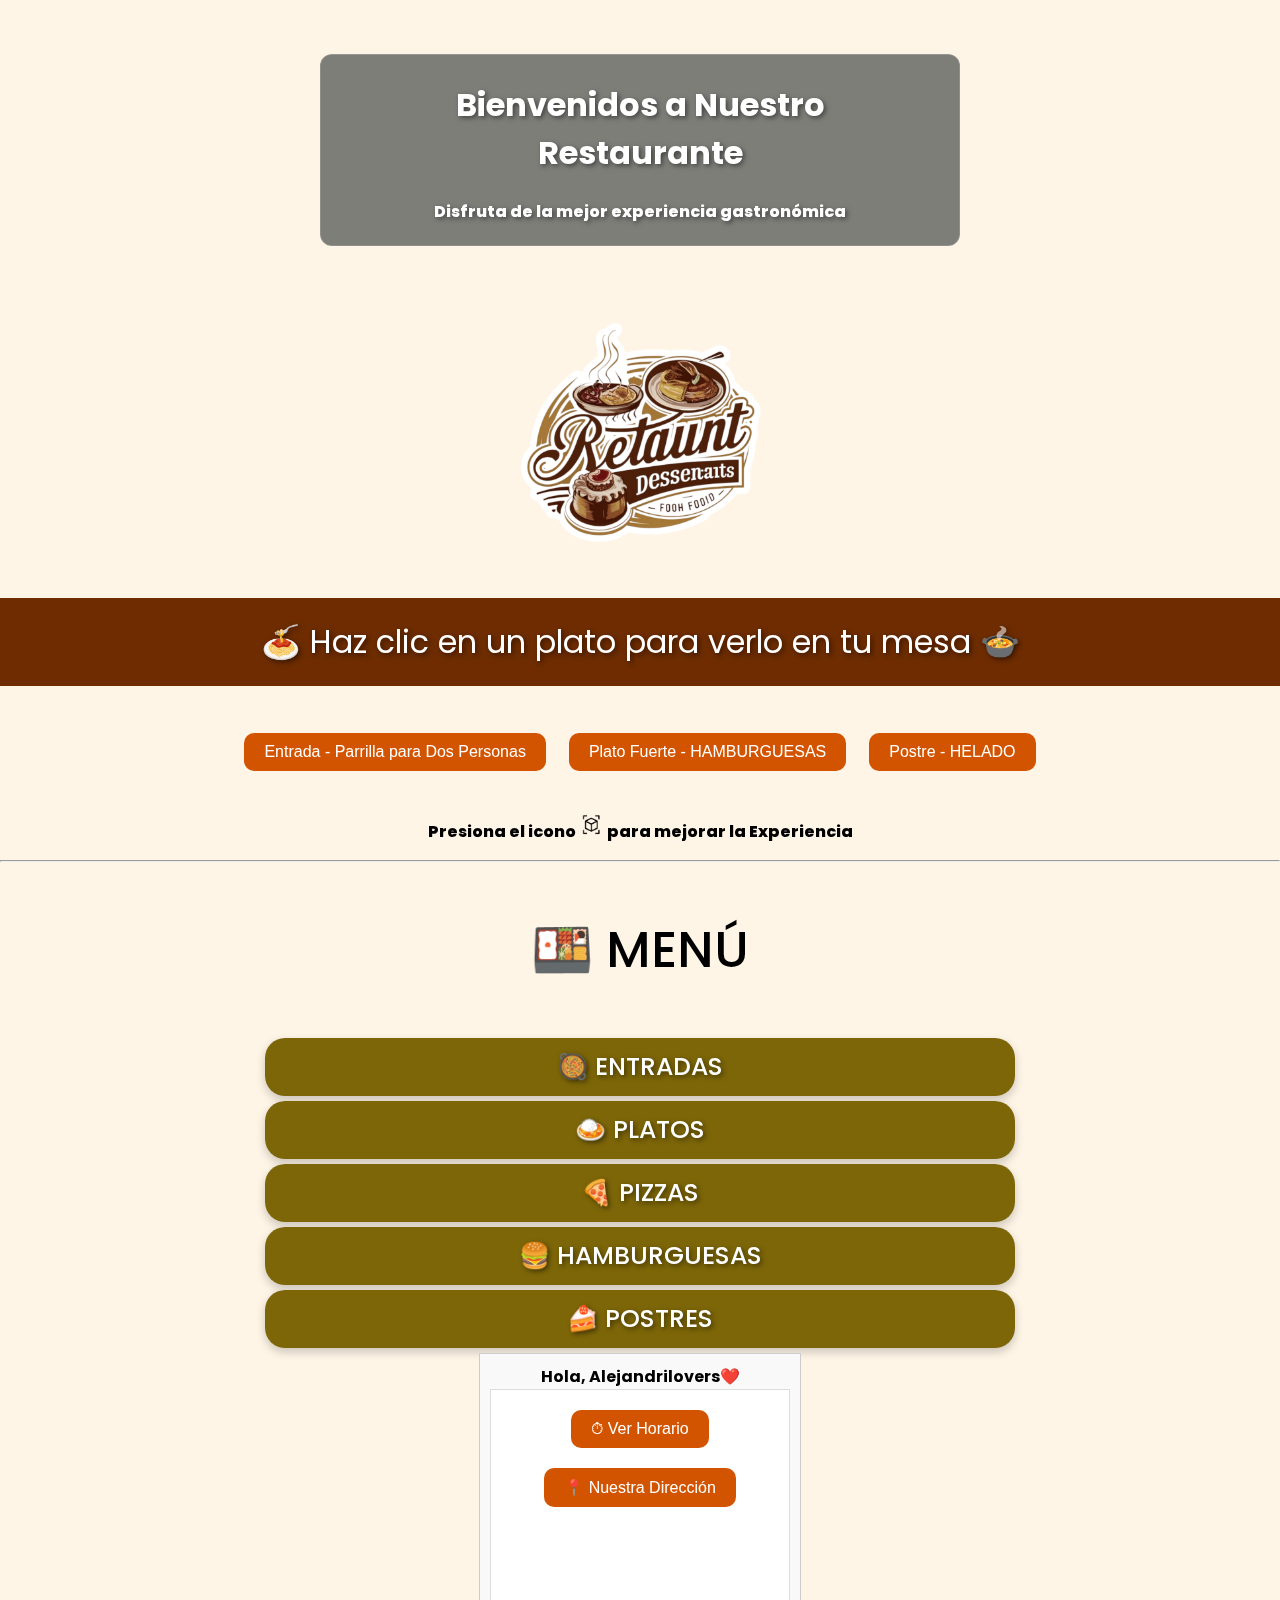
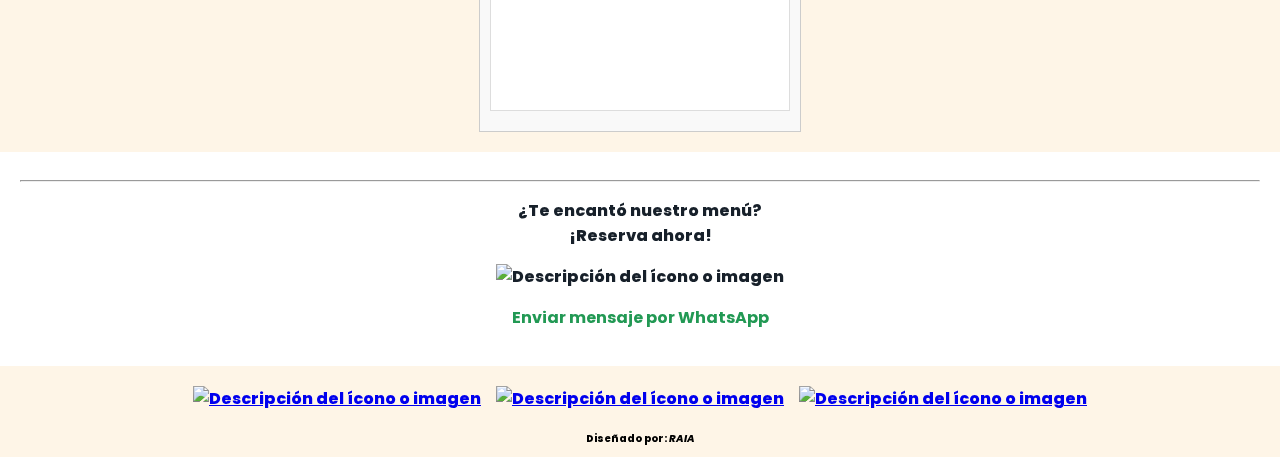
==== commit 8bf468c5: "Update index.html" ====
--- a/index.html
+++ b/index.html
@@ -8,7 +8,15 @@
     <link rel="stylesheet" href="tarjetas.css">
     <link href="https://fonts.googleapis.com/css2?family=Poppins:wght@300;400;700;800&display=swap" rel="stylesheet">
      <style>
-       
+        @media (max-width: 768px) {
+    body {
+        padding: 0px;
+    }
+    button {
+        width: 80%; /* Botones adaptativos */
+    }
+}
+        
         body {
             font-family: 'Poppins', sans-serif; 
             font-weight: 800;
--- a/tarjetas.css
+++ b/tarjetas.css
@@ -1,8 +1,8 @@
  /* Contenedor principal */
     .accordion-container {
-            width: 100%;
-            max-width: 850px;
-            margin: 10px;
+            width: 90%;
+            max-width: 750px;
+            margin: 5px;
             border: 0px solid #ddd;
             border-radius: 20px;
             overflow: hidden;
@@ -28,7 +28,7 @@
         .accordion-content {
             max-height: 0;
             overflow: hidden;
-            transition: max-height 0.9s ease-out, padding 0.9s ease-out;
+            transition: max-height 0.8s ease-out, padding 0.3s ease-out;
             padding: 0 15px;
             background-color: #fff;
         }
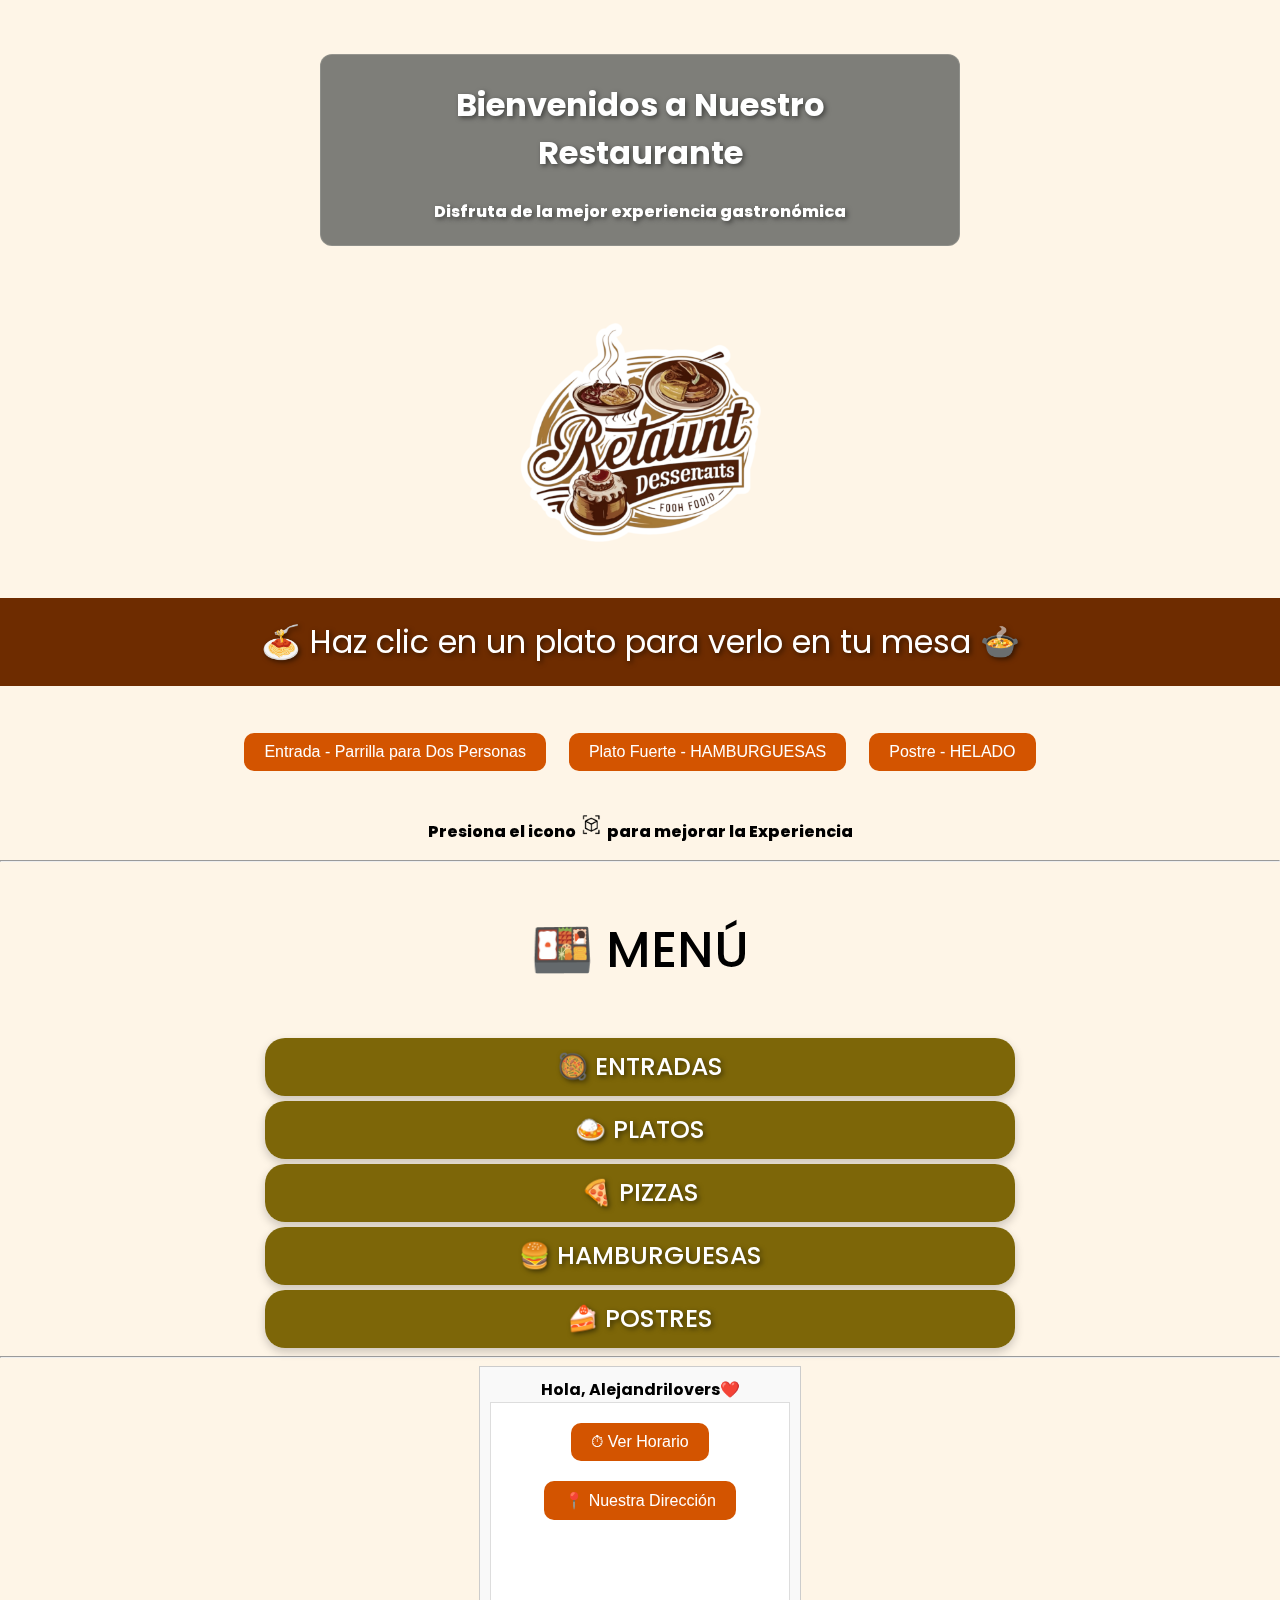
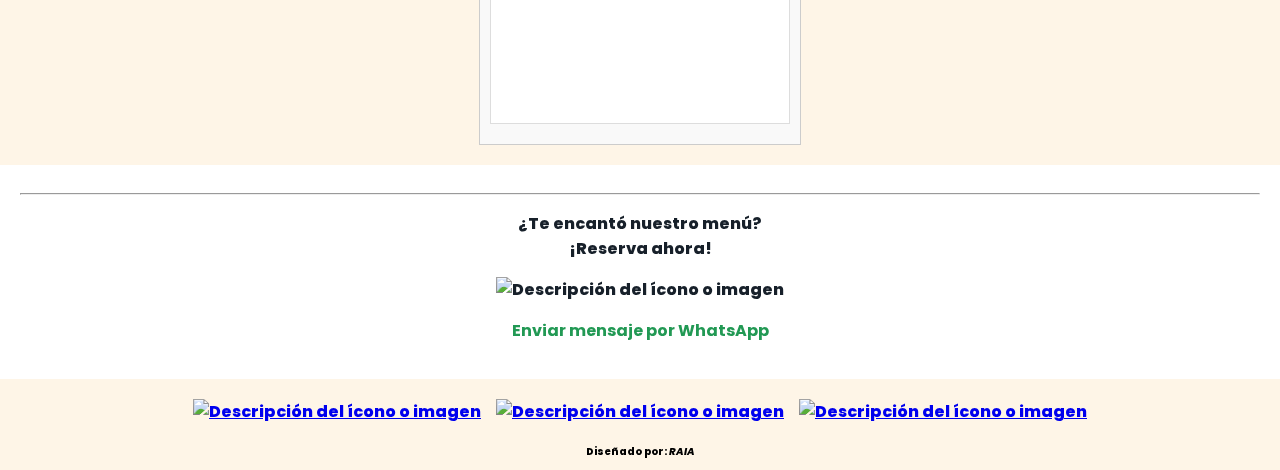
==== commit 0e9f2e08: "Update index.html" ====
--- a/index.html
+++ b/index.html
@@ -349,7 +349,7 @@
 
 <!--termina las tarjetas-->
     
-
+<hr>
 
 
     <!-- Sección de Chatbot -->
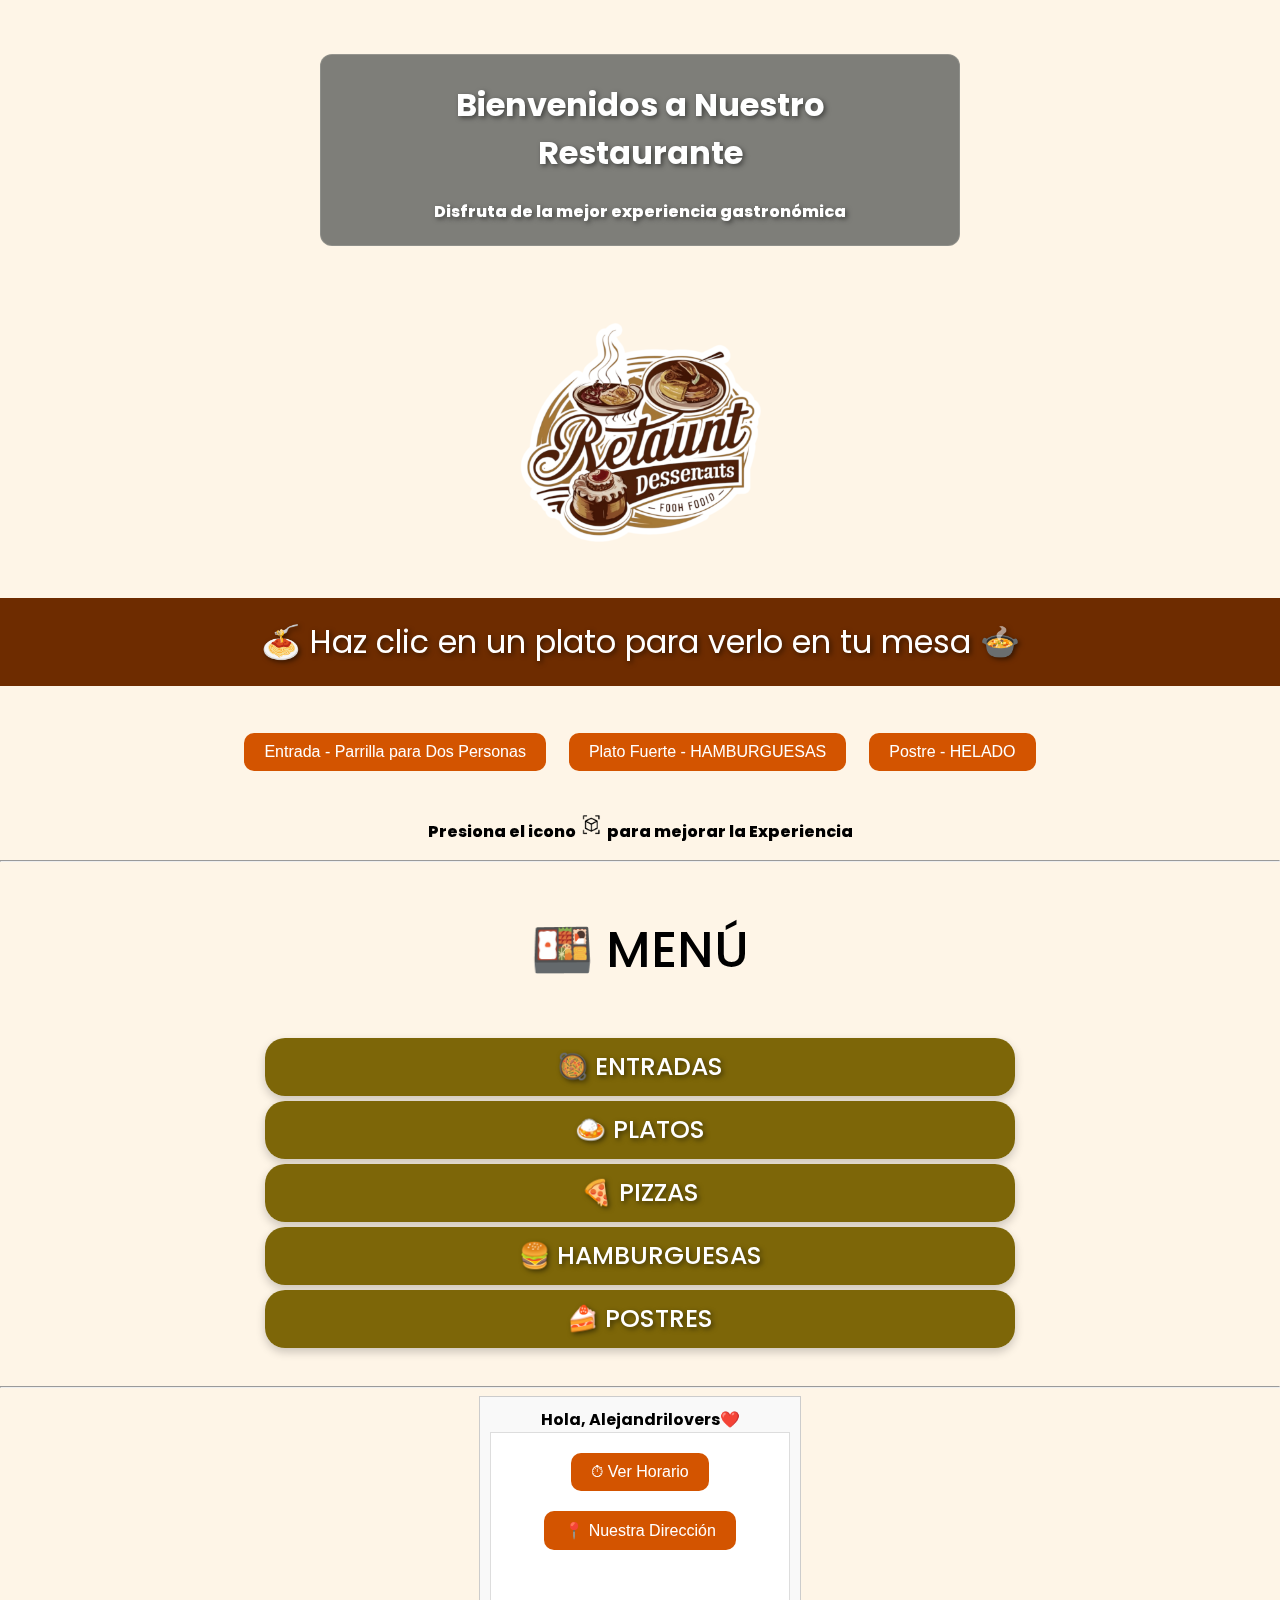
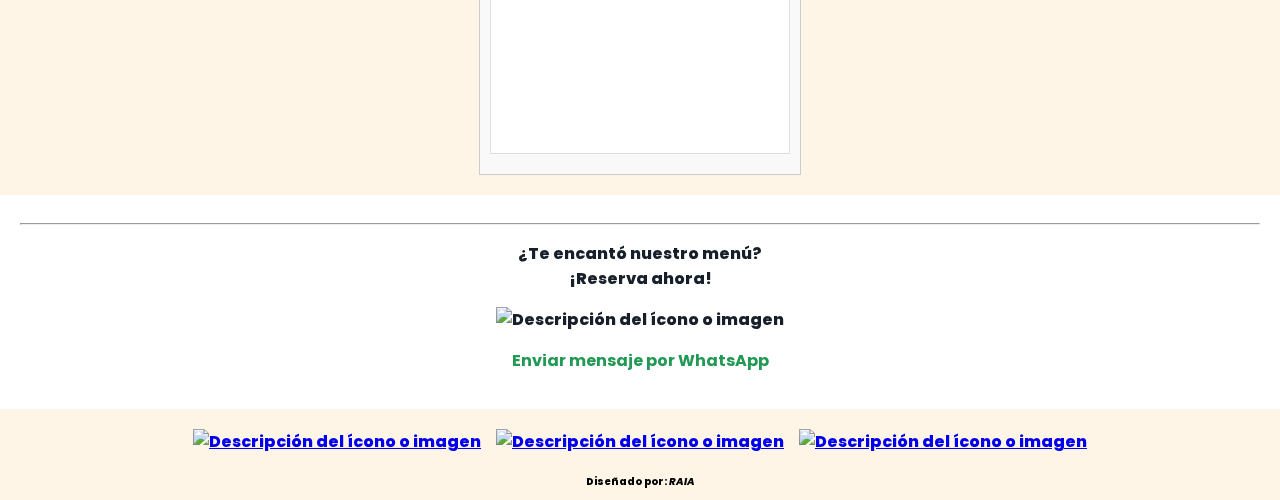
==== commit 72dcbf7a: "Update index.html" ====
--- a/index.html
+++ b/index.html
@@ -348,7 +348,7 @@
 </center>
 
 <!--termina las tarjetas-->
-    
+       </br>
 <hr>
 
 
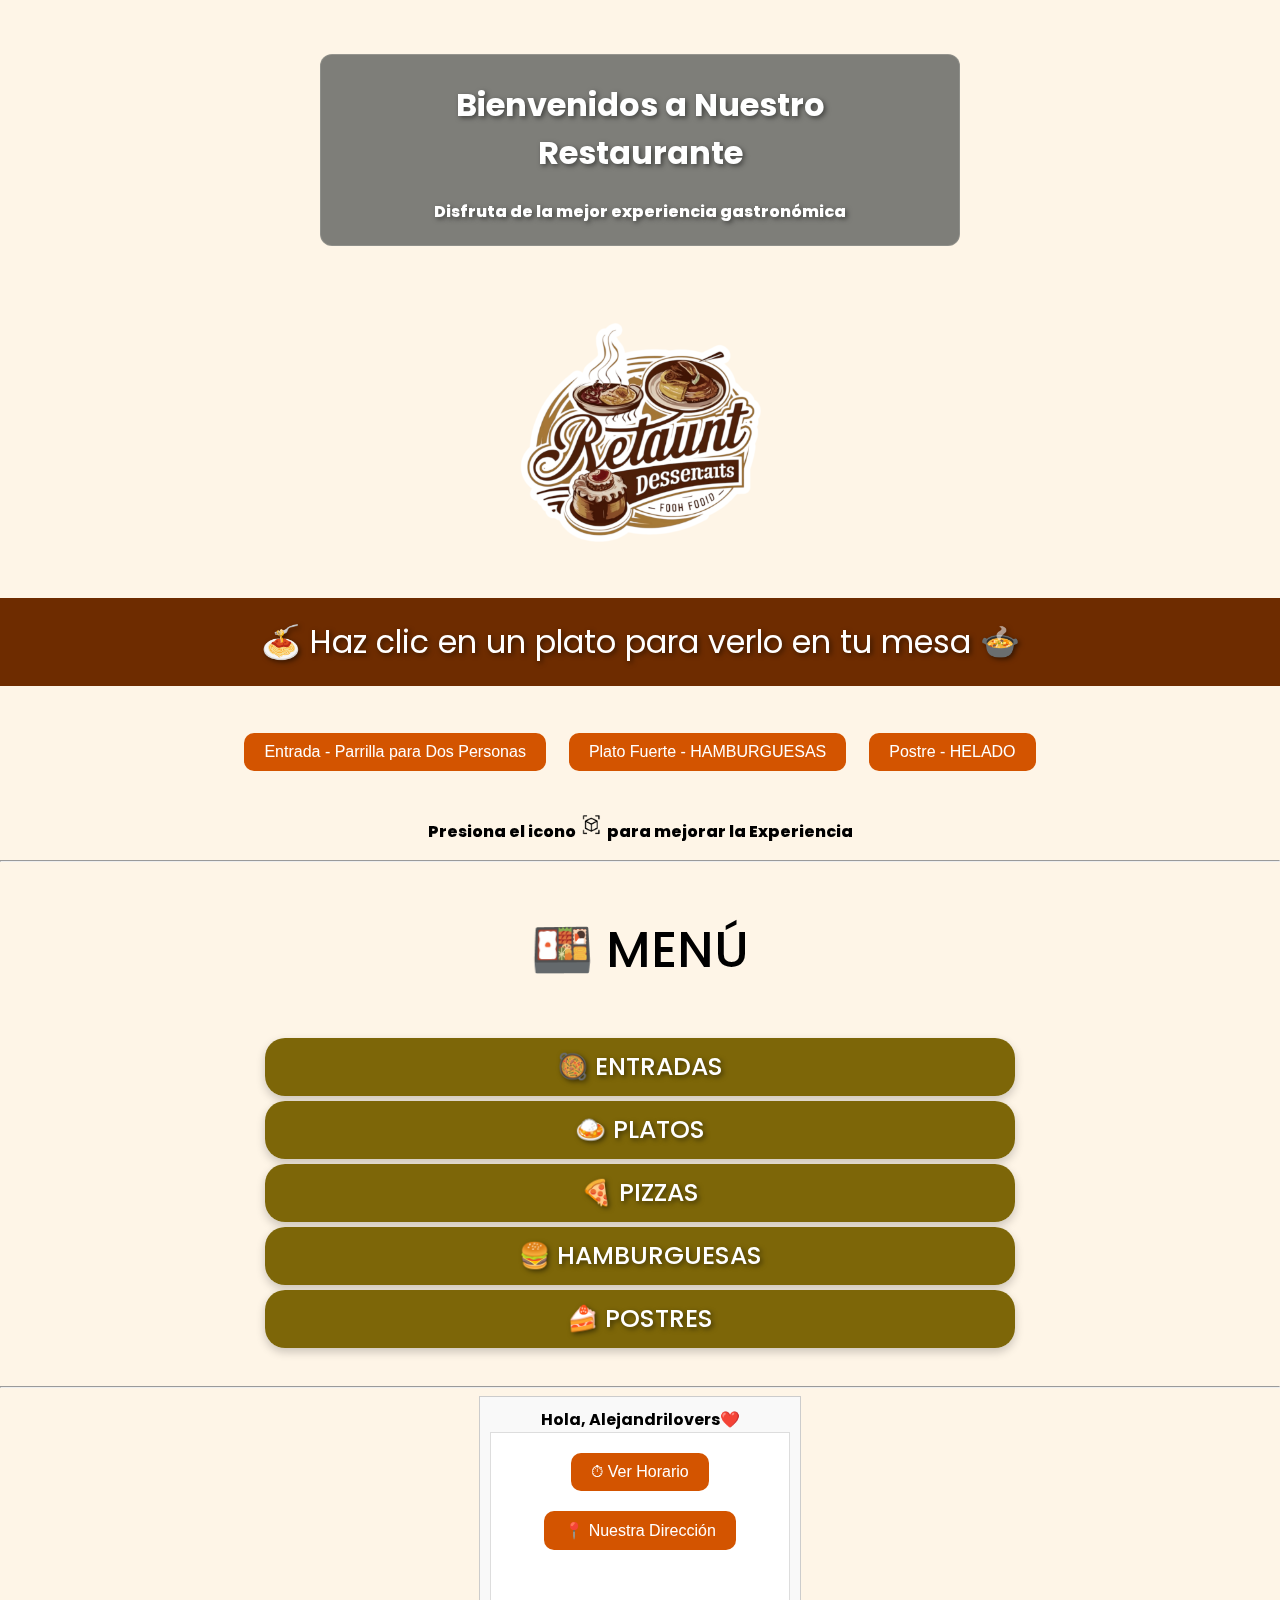
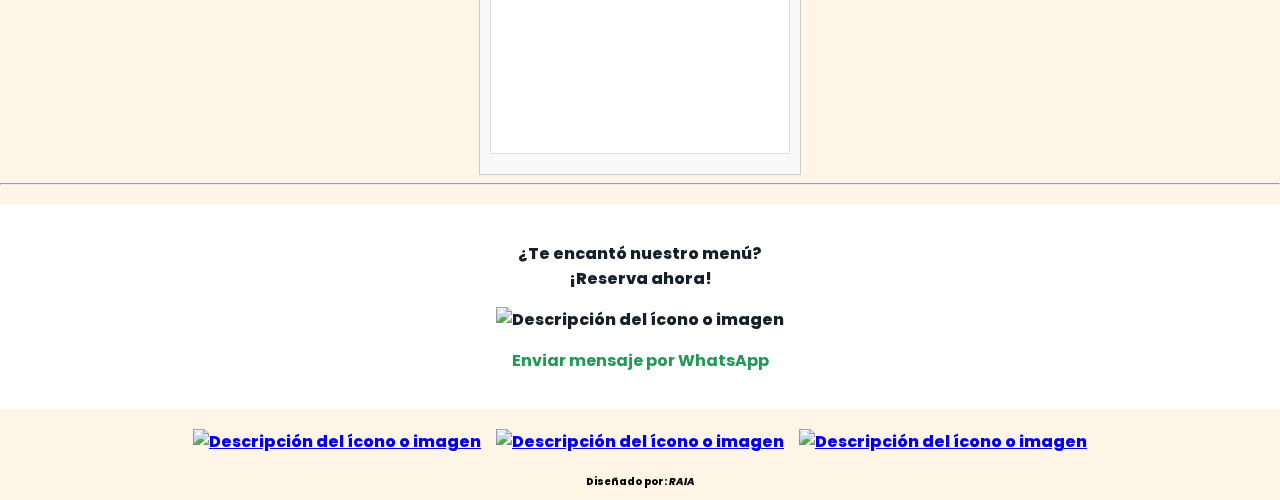
==== commit 227fe362: "Update index.html" ====
--- a/index.html
+++ b/index.html
@@ -360,9 +360,9 @@
      </div>
     </center>
     <!-- Sección de contacto -->
-    
+    <hr>
     <div class="contact">
-        <hr>
+        
         <p>¿Te encantó nuestro menú?<br>¡Reserva ahora!</p>
         <p><img src="https://img.icons8.com/?size=100&id=QkXeKixybttw&format=png&color=000000" alt="Descripción del ícono o imagen"></p>
         <p><a href="https://wa.me/+584149104679" target="_blank">Enviar mensaje por WhatsApp</a></p>
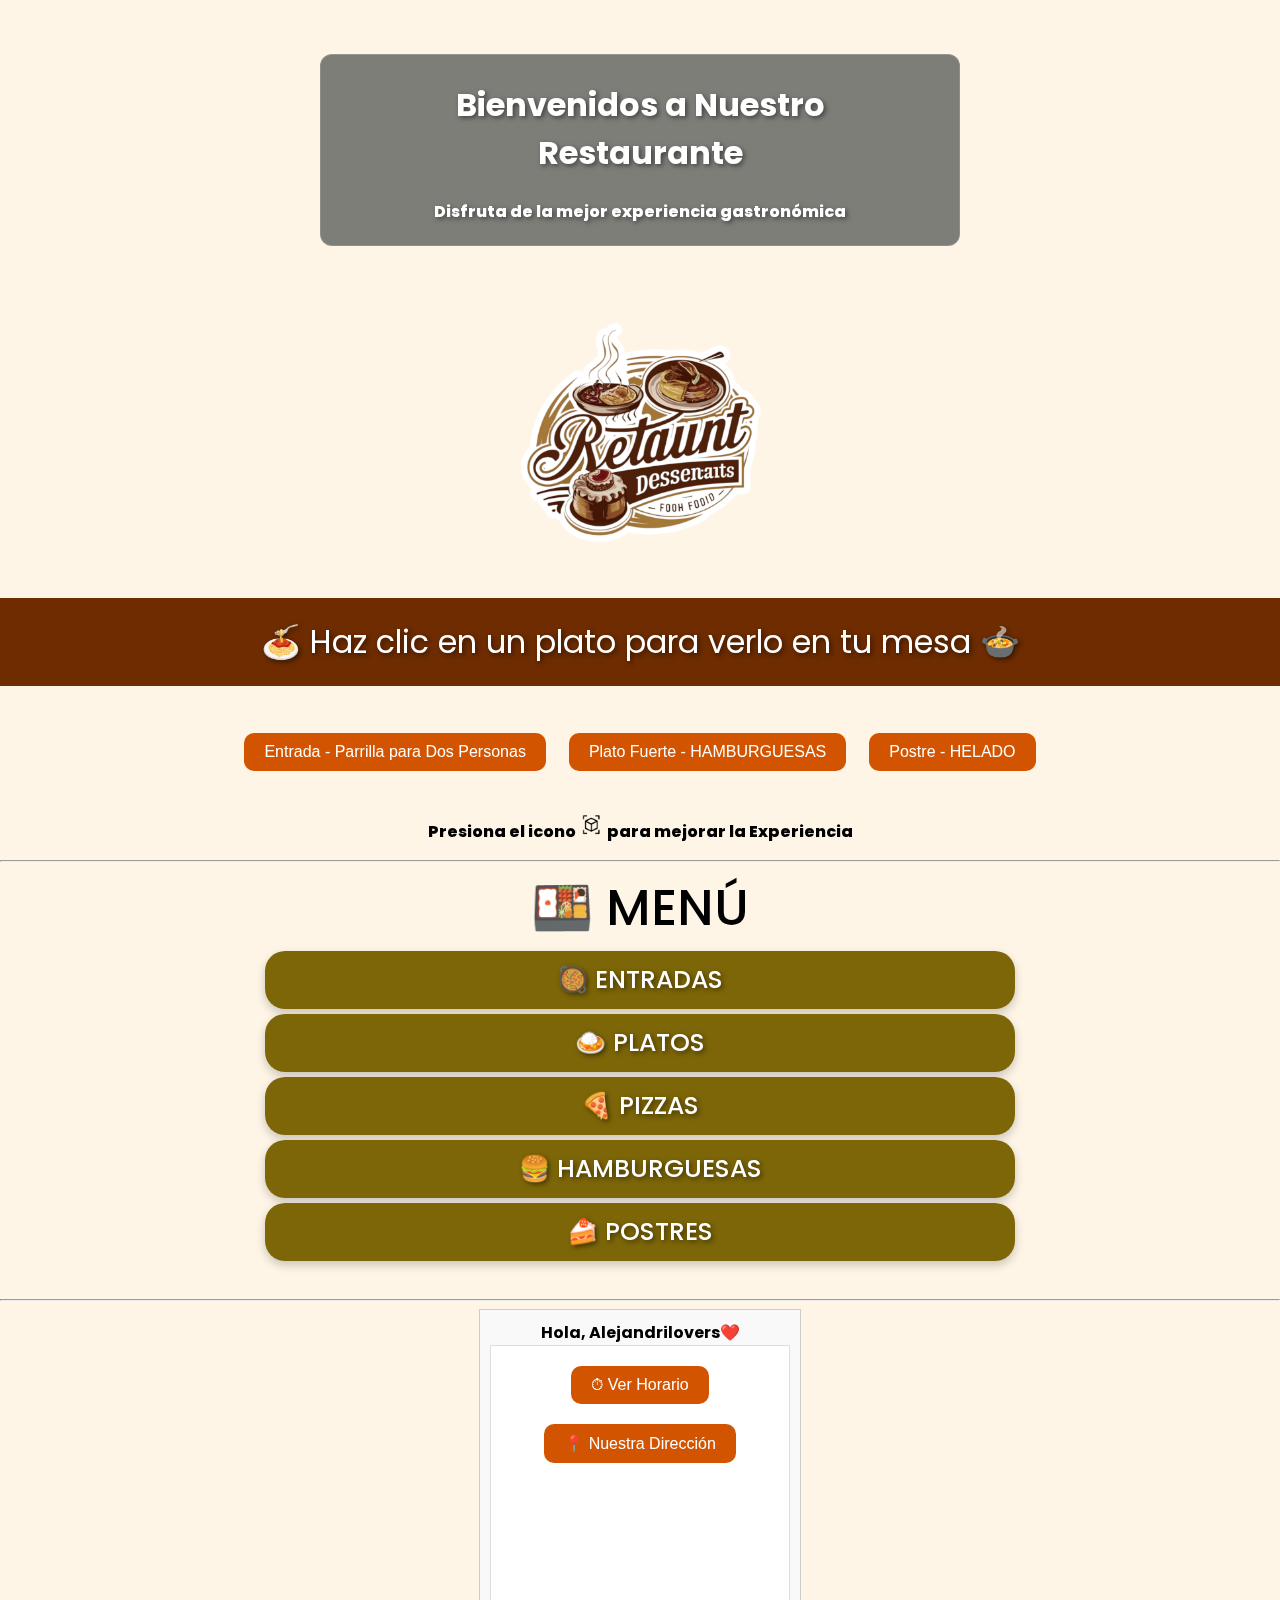
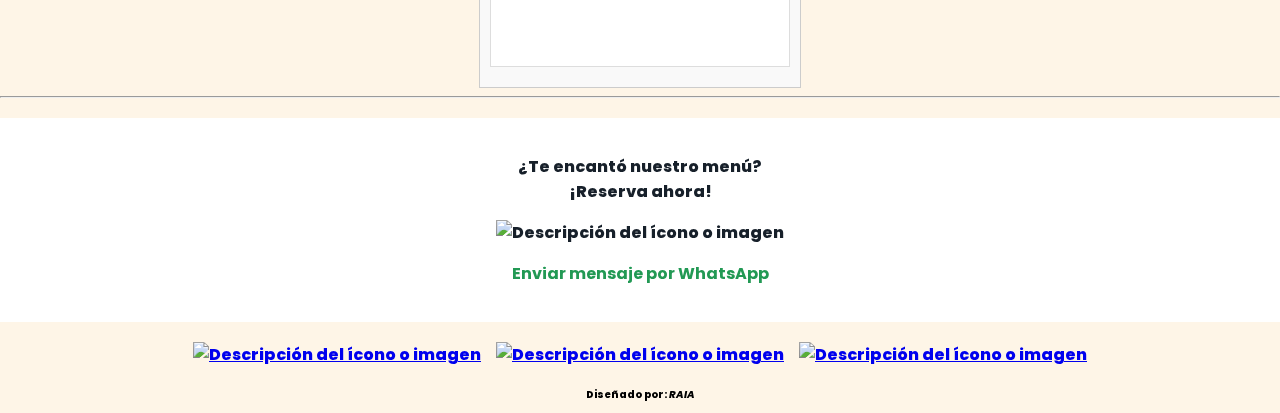
==== commit 3214a322: "Update index.html" ====
--- a/index.html
+++ b/index.html
@@ -176,7 +176,7 @@
 
    <!--inicia las tarjetas-->
 <center>
-    <p style="font-size:50px; font-weight:500;">🍱 MENÚ</p>
+    <p style="font-size:50px; font-weight:500; margin: 0px 0px;">🍱 MENÚ</p>
    <!-- Contenedor principal -->
  <!-- ACORDEON PIZZAS -->
 <div class="accordion-container">
